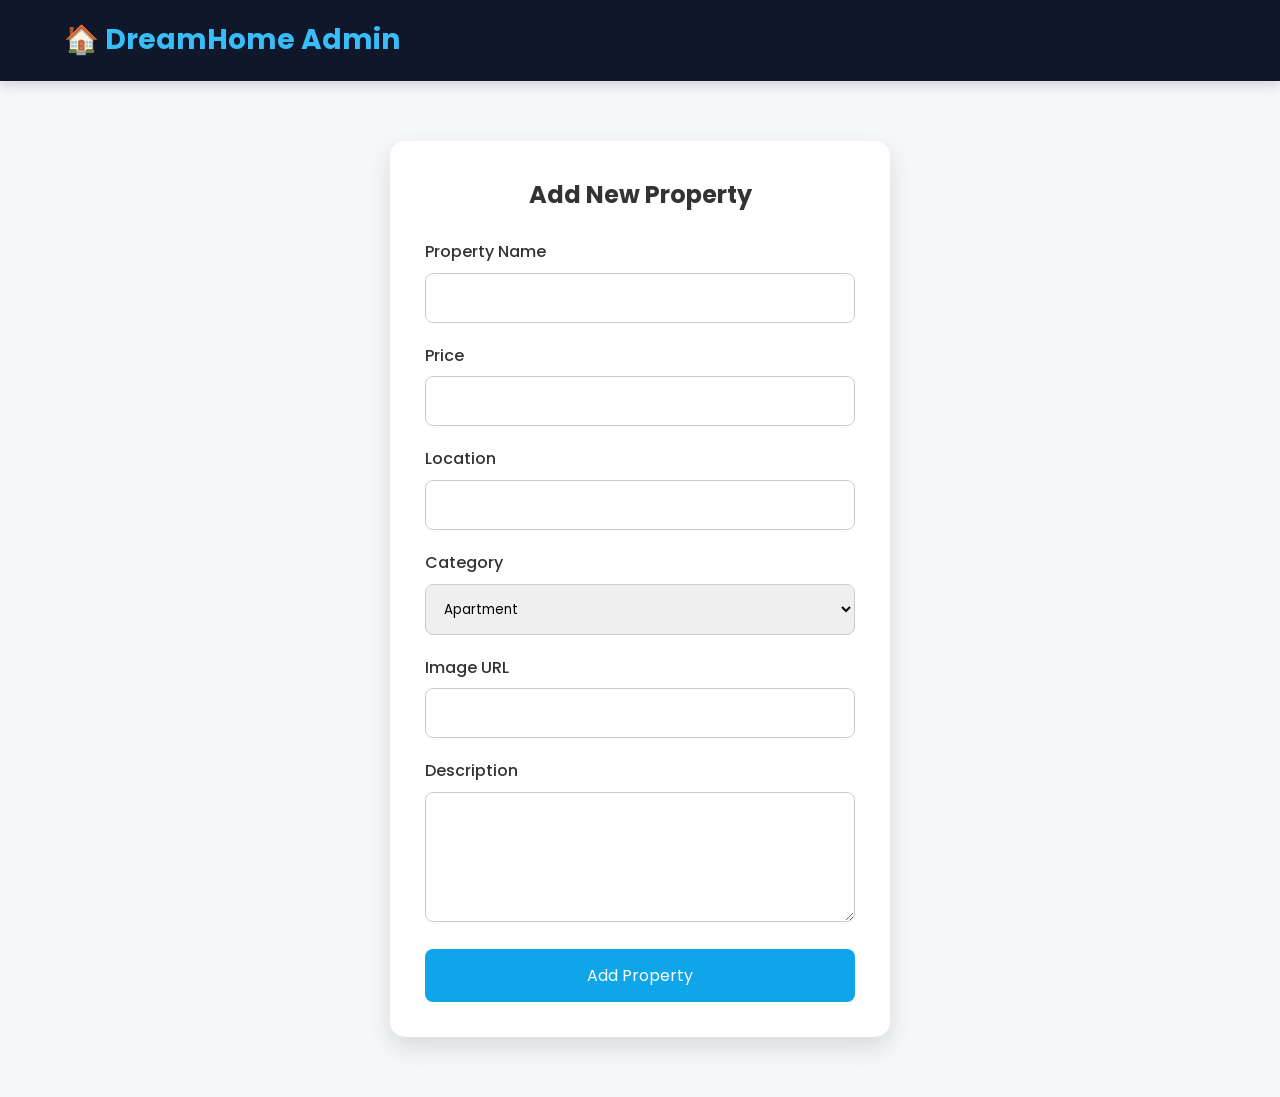
==== add-property.html @ f0c0b8c4 "Add files via upload" ====
<!DOCTYPE html>
<html lang="en">

<head>

<meta charset="UTF-8">
<meta name="viewport" content="width=device-width, initial-scale=1.0">

<title>Add Property</title>

<link rel="stylesheet" href="style.css">

</head>

<body>

<header>

<div class="container">

<div class="logo">

🏠 DreamHome Admin

</div>

</div>

</header>

<div class="form-container">

<h2>Add New Property</h2>

<form>

<div class="form-group">

<label>Property Name</label>

<input type="text" id="propertyName">

</div>

<div class="form-group">

<label>Price</label>

<input type="text" id="propertyPrice">

</div>

<div class="form-group">

<label>Location</label>

<input type="text" id="propertyLocation">

</div>

<div class="form-group">

<label>Category</label>

<select id="propertyCategory">

<option>Apartment</option>

<option>Villa</option>

<option>House</option>

<option>Commercial</option>

<option>Land</option>

</select>

</div>

<div class="form-group">

<label>Image URL</label>

<input type="text" id="propertyImage">

</div>

<div class="form-group">

<label>Description</label>

<textarea id="propertyDescription" rows="5"></textarea>

</div>

<button

type="button"

class="submit-btn"

onclick="saveProperty()">

Add Property

</button>

</form>

</div>

<script src="script.js"></script>

</body>

</html>
---- style.css ----
/* ==========================
   GOOGLE FONT
========================== */

@import url('https://fonts.googleapis.com/css2?family=Poppins:wght@300;400;500;600;700&display=swap');

/* ==========================
   RESET
========================== */

*{
    margin:0;
    padding:0;
    box-sizing:border-box;
    font-family:'Poppins',sans-serif;
}

html{
    scroll-behavior:smooth;
}

body{
    background:#f5f7fa;
    color:#333;
    line-height:1.6;
}

/* ==========================
   COMMON
========================== */

.container{
    width:90%;
    max-width:1200px;
    margin:auto;
}

a{
    text-decoration:none;
}

img{
    width:100%;
    display:block;
}

/* ==========================
   HEADER
========================== */

header{
    background:#0f172a;
    color:#fff;
    position:sticky;
    top:0;
    z-index:1000;
    box-shadow:0 4px 12px rgba(0,0,0,.15);
}

header .container{
    display:flex;
    justify-content:space-between;
    align-items:center;
    padding:18px 0;
}

.logo{
    font-size:28px;
    font-weight:700;
    color:#38bdf8;
}

.logo i{
    margin-right:8px;
}

nav ul{
    list-style:none;
    display:flex;
    gap:30px;
}

nav ul li a{
    color:white;
    font-weight:500;
    transition:.3s;
}

nav ul li a:hover{
    color:#38bdf8;
}

/* ==========================
   HERO SECTION
========================== */

.hero{

    height:90vh;

    background:
    linear-gradient(rgba(0,0,0,.55),
    rgba(0,0,0,.55)),
    url("https://images.unsplash.com/photo-1560518883-ce09059eeffa?w=1600")
    center/cover no-repeat;

    display:flex;
    justify-content:center;
    align-items:center;
    text-align:center;

    color:white;

}

.hero-content{

    max-width:700px;

}

.hero h1{

    font-size:58px;

    margin-bottom:20px;

}

.hero p{

    font-size:20px;

    margin-bottom:35px;

}

.btn{

    display:inline-block;

    padding:15px 35px;

    background:#0ea5e9;

    color:white;

    border-radius:8px;

    transition:.3s;

    font-weight:600;

}

.btn:hover{

    background:#0284c7;

    transform:translateY(-3px);

}

/* ==========================
   SEARCH SECTION
========================== */

.search-section{

    width:90%;

    max-width:1150px;

    margin:-60px auto 60px;

    background:white;

    padding:35px;

    border-radius:15px;

    box-shadow:0 10px 30px rgba(0,0,0,.12);

}

.search-section h2{

    text-align:center;

    margin-bottom:30px;

}

.search-box{

    display:grid;

    grid-template-columns:
    repeat(auto-fit,minmax(220px,1fr));

    gap:20px;

}

.search-box input,

.search-box select{

    padding:15px;

    border:1px solid #ccc;

    border-radius:8px;

    outline:none;

    font-size:16px;

}

.search-box input:focus,

.search-box select:focus{

    border-color:#0ea5e9;

}

.search-box button{

    background:#0ea5e9;

    color:white;

    border:none;

    border-radius:8px;

    cursor:pointer;

    font-size:16px;

    transition:.3s;

}

.search-box button:hover{

    background:#0284c7;

}

/* ==========================
   FEATURED PROPERTIES
========================== */

.properties{

    width:90%;

    max-width:1200px;

    margin:auto;

    padding:30px 0 70px;

}

.properties h2{

    text-align:center;

    margin-bottom:40px;

    font-size:34px;

}

.property-grid{

    display:grid;

    grid-template-columns:
    repeat(auto-fit,minmax(320px,1fr));

    gap:30px;

}

.card{

    background:white;

    border-radius:15px;

    overflow:hidden;

    box-shadow:0 10px 20px rgba(0,0,0,.12);

    transition:.35s;

}

.card:hover{

    transform:translateY(-8px);

}

.card img{

    height:230px;

    object-fit:cover;

}

.card h3{

    margin:18px;

    color:#0f172a;

}

.card p{

    margin:10px 18px;

    color:#555;

}

.price{

    font-size:24px;

    font-weight:bold;

    color:#0ea5e9 !important;

}

.card-btn{

    display:block;

    margin:20px;

    text-align:center;

    background:#0ea5e9;

    color:white;

    padding:12px;

    border-radius:8px;

    transition:.3s;

}

.card-btn:hover{

    background:#0284c7;

}

/* ==========================
   ICONS
========================== */

.fa-location-dot{

    color:#ef4444;

}

.fa-bed,

.fa-bath{

    color:#0ea5e9;

}

.fa-house{

    color:#38bdf8;

}
/* ==========================
   ABOUT SECTION
========================== */

.about{
    width:90%;
    max-width:1200px;
    margin:60px auto;
    text-align:center;
}

.about h2{
    font-size:34px;
    margin-bottom:40px;
    color:#0f172a;
}

.about-grid{
    display:grid;
    grid-template-columns:repeat(auto-fit,minmax(280px,1fr));
    gap:30px;
}

.about-grid div{
    background:white;
    padding:35px;
    border-radius:15px;
    box-shadow:0 8px 20px rgba(0,0,0,.1);
    transition:.3s;
}

.about-grid div:hover{
    transform:translateY(-8px);
}

.about-grid i{
    color:#0ea5e9;
    margin-bottom:20px;
}

.about-grid h3{
    margin-bottom:15px;
}

/* ==========================
   FORM STYLING
========================== */

.form-container{
    width:90%;
    max-width:500px;
    margin:60px auto;
    background:white;
    padding:35px;
    border-radius:15px;
    box-shadow:0 10px 25px rgba(0,0,0,.12);
}

.form-container h2{
    text-align:center;
    margin-bottom:25px;
}

.form-group{
    margin-bottom:20px;
}

.form-group label{
    display:block;
    margin-bottom:8px;
    font-weight:500;
}

.form-group input,
.form-group textarea,
.form-group select{
    width:100%;
    padding:14px;
    border:1px solid #ccc;
    border-radius:8px;
    outline:none;
}

.form-group input:focus,
.form-group textarea:focus,
.form-group select:focus{
    border-color:#0ea5e9;
}

.submit-btn{
    width:100%;
    padding:14px;
    background:#0ea5e9;
    color:white;
    border:none;
    border-radius:8px;
    cursor:pointer;
    font-size:16px;
    transition:.3s;
}

.submit-btn:hover{
    background:#0284c7;
}

/* ==========================
   PROPERTY DETAILS
========================== */

.details{
    width:90%;
    max-width:1200px;
    margin:50px auto;
    display:grid;
    grid-template-columns:1fr 1fr;
    gap:40px;
}

.details img{
    border-radius:15px;
    height:450px;
    object-fit:cover;
}

.details-content h2{
    margin-bottom:20px;
}

.details-content p{
    margin:15px 0;
}

.details-content ul{
    margin:20px 0;
    padding-left:20px;
}

.details-content li{
    margin-bottom:10px;
}

.action-buttons{
    margin-top:30px;
    display:flex;
    gap:15px;
    flex-wrap:wrap;
}

.action-buttons a,
.action-buttons button{
    padding:14px 25px;
    border:none;
    border-radius:8px;
    cursor:pointer;
    color:white;
    background:#0ea5e9;
    transition:.3s;
}

.action-buttons a:hover,
.action-buttons button:hover{
    background:#0284c7;
}

/* ==========================
   PROFILE
========================== */

.profile-card{
    width:90%;
    max-width:600px;
    margin:60px auto;
    background:white;
    text-align:center;
    padding:40px;
    border-radius:15px;
    box-shadow:0 10px 25px rgba(0,0,0,.12);
}

.profile-card img{
    width:140px;
    height:140px;
    border-radius:50%;
    object-fit:cover;
    margin:auto;
    margin-bottom:20px;
}

.profile-card h2{
    margin-bottom:15px;
}

.profile-card p{
    margin:8px 0;
}

/* ==========================
   ADMIN DASHBOARD
========================== */

.dashboard{
    width:90%;
    max-width:1200px;
    margin:50px auto;
}

.dashboard h2{
    text-align:center;
    margin-bottom:35px;
}

.dashboard-cards{
    display:grid;
    grid-template-columns:repeat(auto-fit,minmax(240px,1fr));
    gap:25px;
}

.dashboard-card{
    background:white;
    padding:30px;
    border-radius:15px;
    text-align:center;
    box-shadow:0 8px 20px rgba(0,0,0,.12);
}

.dashboard-card h3{
    font-size:18px;
    margin-bottom:10px;
}

.dashboard-card h1{
    color:#0ea5e9;
}

/* ==========================
   TABLES
========================== */

.table-container{
    width:95%;
    max-width:1200px;
    margin:50px auto;
    overflow-x:auto;
}

table{
    width:100%;
    border-collapse:collapse;
    background:white;
}

table th{
    background:#0ea5e9;
    color:white;
}

table th,
table td{
    padding:15px;
    border:1px solid #ddd;
    text-align:center;
}

table tr:nth-child(even){
    background:#f9f9f9;
}

.edit-btn{
    background:#16a34a;
    color:white;
    border:none;
    padding:8px 16px;
    border-radius:6px;
    cursor:pointer;
}

.delete-btn{
    background:#dc2626;
    color:white;
    border:none;
    padding:8px 16px;
    border-radius:6px;
    cursor:pointer;
}

/* ==========================
   FAVORITES
========================== */

.favorite{
    color:#e11d48;
    font-size:24px;
    cursor:pointer;
}

/* ==========================
   FOOTER
========================== */

footer{
    background:#0f172a;
    color:white;
    margin-top:60px;
}

.footer-content{
    width:90%;
    max-width:1200px;
    margin:auto;
    padding:40px 0;
    text-align:center;
}

.footer-content h2{
    color:#38bdf8;
    margin-bottom:15px;
}

.social{
    margin:20px 0;
}

.social i{
    font-size:24px;
    margin:0 12px;
    transition:.3s;
    cursor:pointer;
}

.social i:hover{
    color:#38bdf8;
}

/* ==========================
   RESPONSIVE
========================== */

@media(max-width:900px){

header .container{
    flex-direction:column;
}

nav ul{
    flex-wrap:wrap;
    justify-content:center;
    margin-top:15px;
}

.hero h1{
    font-size:42px;
}

.details{
    grid-template-columns:1fr;
}

.details img{
    height:300px;
}

.action-buttons{
    flex-direction:column;
}

}

@media(max-width:600px){

.hero{
    height:70vh;
}

.hero h1{
    font-size:32px;
}

.hero p{
    font-size:16px;
}

.search-section{
    margin-top:-40px;
    padding:20px;
}

.property-grid{
    grid-template-columns:1fr;
}

.about-grid{
    grid-template-columns:1fr;
}

.dashboard-cards{
    grid-template-columns:1fr;
}

table{
    font-size:14px;
}

.logo{
    font-size:22px;
}

nav ul{
    gap:15px;
}

}

/* ==========================
   UTILITIES
========================== */

.text-center{
    text-align:center;
}

.mt-20{
    margin-top:20px;
}

.mt-40{
    margin-top:40px;
}

.mb-20{
    margin-bottom:20px;
}

.mb-40{
    margin-bottom:40px;
}

.hidden{
    display:none;
}
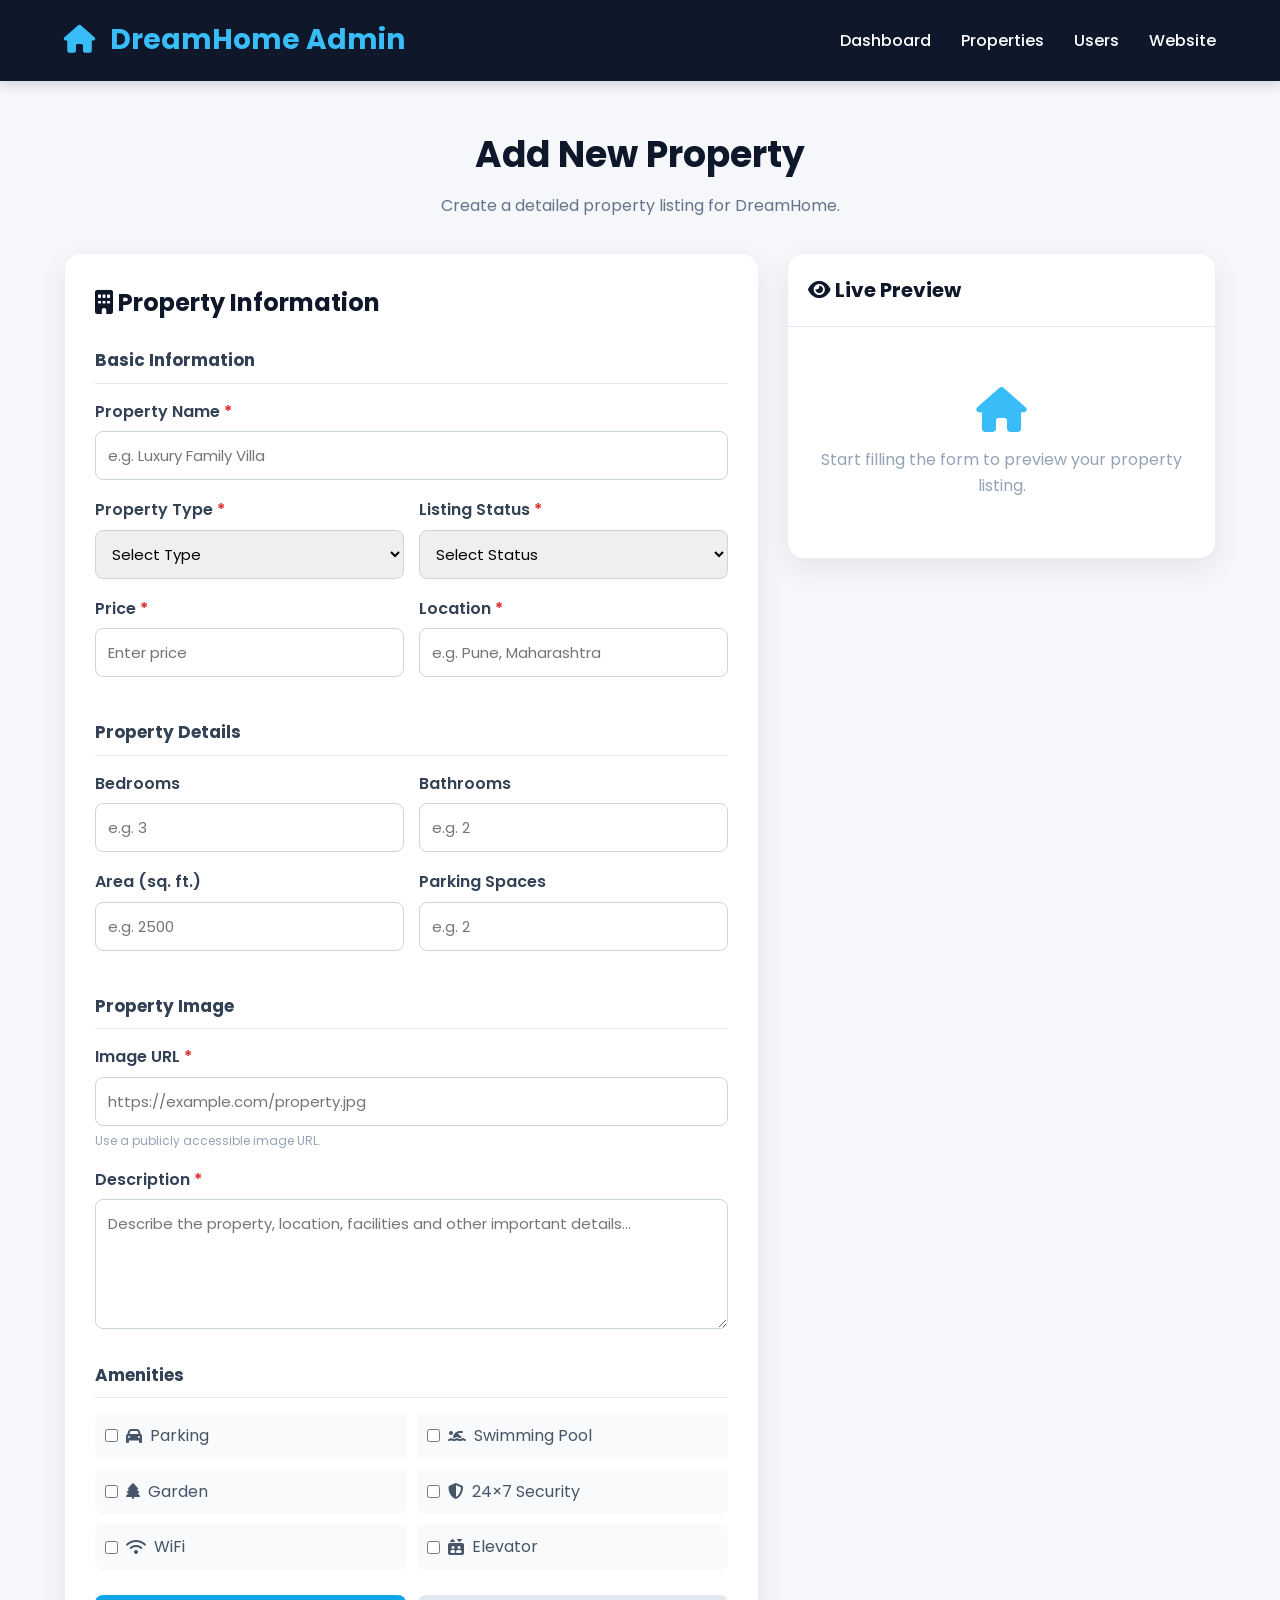
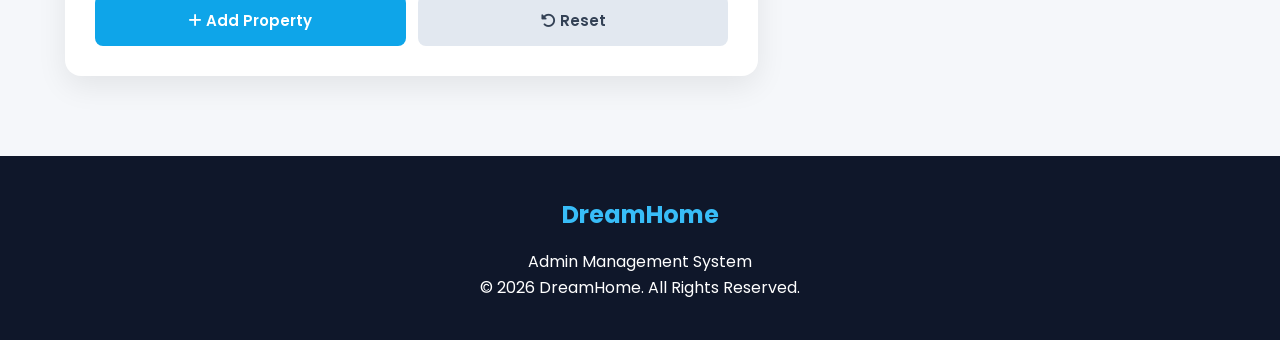
==== commit 016caee9: "Improve property management form" ====
--- a/add-property.html
+++ b/add-property.html
@@ -3,114 +3,2117 @@
 
 <head>
 
-<meta charset="UTF-8">
-<meta name="viewport" content="width=device-width, initial-scale=1.0">
-
-<title>Add Property</title>
-
-<link rel="stylesheet" href="style.css">
+    <meta charset="UTF-8">
+
+    <meta name="viewport"
+        content="width=device-width, initial-scale=1.0">
+
+    <title>Add Property | DreamHome</title>
+
+    <link rel="stylesheet" href="style.css">
+
+    <link rel="stylesheet"
+        href="https://cdnjs.cloudflare.com/ajax/libs/font-awesome/6.5.2/css/all.min.css">
+
+    <style>
+
+        /* =========================
+           ADD PROPERTY PAGE
+        ========================= */
+
+        .add-property-page {
+
+            width: 92%;
+            max-width: 1150px;
+
+            margin: 45px auto 80px;
+
+        }
+
+
+        .page-header {
+
+            text-align: center;
+
+            margin-bottom: 35px;
+
+        }
+
+
+        .page-header h1 {
+
+            color: #0f172a;
+
+            font-size: 36px;
+
+            margin-bottom: 10px;
+
+        }
+
+
+        .page-header p {
+
+            color: #64748b;
+
+        }
+
+
+        .form-layout {
+
+            display: grid;
+
+            grid-template-columns: 1.3fr 0.8fr;
+
+            gap: 30px;
+
+            align-items: start;
+
+        }
+
+
+        /* FORM CARD */
+
+        .form-card {
+
+            background: white;
+
+            padding: 30px;
+
+            border-radius: 16px;
+
+            box-shadow:
+                0 10px 30px rgba(0,0,0,0.08);
+
+        }
+
+
+        .form-card h2 {
+
+            color: #0f172a;
+
+            margin-bottom: 25px;
+
+        }
+
+
+        .form-section-title {
+
+            font-size: 17px;
+
+            color: #334155;
+
+            margin: 25px 0 15px;
+
+            padding-bottom: 8px;
+
+            border-bottom: 1px solid #e2e8f0;
+
+        }
+
+
+        .form-section-title:first-of-type {
+
+            margin-top: 0;
+
+        }
+
+
+        .form-row {
+
+            display: grid;
+
+            grid-template-columns: 1fr 1fr;
+
+            gap: 15px;
+
+        }
+
+
+        .form-group {
+
+            margin-bottom: 17px;
+
+        }
+
+
+        .form-group label {
+
+            display: block;
+
+            margin-bottom: 7px;
+
+            color: #334155;
+
+            font-weight: 600;
+
+        }
+
+
+        .required {
+
+            color: #dc2626;
+
+        }
+
+
+        .form-group input,
+        .form-group select,
+        .form-group textarea {
+
+            width: 100%;
+
+            padding: 12px;
+
+            box-sizing: border-box;
+
+            border: 1px solid #cbd5e1;
+
+            border-radius: 8px;
+
+            outline: none;
+
+            font-family: inherit;
+
+            font-size: 15px;
+
+        }
+
+
+        .form-group input:focus,
+        .form-group select:focus,
+        .form-group textarea:focus {
+
+            border-color: #0ea5e9;
+
+        }
+
+
+        .form-group textarea {
+
+            min-height: 130px;
+
+            resize: vertical;
+
+        }
+
+
+        .input-help {
+
+            margin-top: 5px;
+
+            color: #94a3b8;
+
+            font-size: 12px;
+
+        }
+
+
+        /* AMENITIES */
+
+        .amenities-grid {
+
+            display: grid;
+
+            grid-template-columns:
+                repeat(2, 1fr);
+
+            gap: 10px;
+
+        }
+
+
+        .amenity-option {
+
+            display: flex;
+
+            align-items: center;
+
+            gap: 8px;
+
+            padding: 10px;
+
+            border-radius: 8px;
+
+            background: #f8fafc;
+
+            color: #475569;
+
+            cursor: pointer;
+
+        }
+
+
+        .amenity-option:hover {
+
+            background: #e0f2fe;
+
+        }
+
+
+        .amenity-option input {
+
+            accent-color: #0ea5e9;
+
+        }
+
+
+        /* BUTTONS */
+
+        .button-row {
+
+            display: flex;
+
+            gap: 12px;
+
+            margin-top: 25px;
+
+        }
+
+
+        .submit-btn,
+        .reset-btn {
+
+            flex: 1;
+
+            padding: 14px;
+
+            border: none;
+
+            border-radius: 8px;
+
+            cursor: pointer;
+
+            font-size: 15px;
+
+            font-weight: 600;
+
+        }
+
+
+        .submit-btn {
+
+            background: #0ea5e9;
+
+            color: white;
+
+        }
+
+
+        .submit-btn:hover {
+
+            background: #0284c7;
+
+        }
+
+
+        .reset-btn {
+
+            background: #e2e8f0;
+
+            color: #334155;
+
+        }
+
+
+        .reset-btn:hover {
+
+            background: #cbd5e1;
+
+        }
+
+
+        /* MESSAGES */
+
+        .message {
+
+            display: none;
+
+            padding: 12px;
+
+            border-radius: 8px;
+
+            margin-bottom: 18px;
+
+            font-size: 14px;
+
+        }
+
+
+        .error-message {
+
+            background: #fee2e2;
+
+            color: #b91c1c;
+
+        }
+
+
+        .success-message {
+
+            background: #dcfce7;
+
+            color: #15803d;
+
+        }
+
+
+        /* PREVIEW */
+
+        .preview-card {
+
+            background: white;
+
+            border-radius: 16px;
+
+            overflow: hidden;
+
+            box-shadow:
+                0 10px 30px rgba(0,0,0,0.08);
+
+            position: sticky;
+
+            top: 25px;
+
+        }
+
+
+        .preview-header {
+
+            padding: 20px;
+
+            border-bottom: 1px solid #e2e8f0;
+
+        }
+
+
+        .preview-header h2 {
+
+            color: #0f172a;
+
+            font-size: 20px;
+
+        }
+
+
+        .preview-image {
+
+            width: 100%;
+
+            height: 230px;
+
+            object-fit: cover;
+
+            background: #e2e8f0;
+
+        }
+
+
+        .preview-content {
+
+            padding: 22px;
+
+        }
+
+
+        .preview-content h3 {
+
+            color: #0f172a;
+
+            font-size: 22px;
+
+            margin-bottom: 8px;
+
+        }
+
+
+        .preview-location {
+
+            color: #64748b;
+
+            margin-bottom: 10px;
+
+        }
+
+
+        .preview-location i {
+
+            color: #ef4444;
+
+            margin-right: 5px;
+
+        }
+
+
+        .preview-price {
+
+            color: #0ea5e9;
+
+            font-size: 24px;
+
+            font-weight: 700;
+
+            margin-bottom: 15px;
+
+        }
+
+
+        .preview-badge {
+
+            display: inline-block;
+
+            padding: 6px 12px;
+
+            background: #e0f2fe;
+
+            color: #0369a1;
+
+            border-radius: 20px;
+
+            font-size: 13px;
+
+            font-weight: 600;
+
+            margin-bottom: 15px;
+
+        }
+
+
+        .preview-features {
+
+            display: grid;
+
+            grid-template-columns:
+                repeat(3, 1fr);
+
+            gap: 8px;
+
+            margin: 15px 0;
+
+        }
+
+
+        .preview-feature {
+
+            text-align: center;
+
+            padding: 10px 5px;
+
+            background: #f8fafc;
+
+            border-radius: 8px;
+
+        }
+
+
+        .preview-feature i {
+
+            color: #0ea5e9;
+
+            display: block;
+
+            margin-bottom: 4px;
+
+        }
+
+
+        .preview-feature span {
+
+            font-size: 12px;
+
+            color: #64748b;
+
+        }
+
+
+        .preview-description {
+
+            color: #64748b;
+
+            font-size: 14px;
+
+            line-height: 1.6;
+
+        }
+
+
+        .no-preview {
+
+            text-align: center;
+
+            padding: 60px 20px;
+
+            color: #94a3b8;
+
+        }
+
+
+        .no-preview i {
+
+            font-size: 45px;
+
+            margin-bottom: 15px;
+
+        }
+
+
+        /* RESPONSIVE */
+
+        @media(max-width: 900px) {
+
+            .form-layout {
+
+                grid-template-columns: 1fr;
+
+            }
+
+
+            .preview-card {
+
+                position: static;
+
+            }
+
+        }
+
+
+        @media(max-width: 600px) {
+
+            .form-row {
+
+                grid-template-columns: 1fr;
+
+            }
+
+
+            .amenities-grid {
+
+                grid-template-columns: 1fr;
+
+            }
+
+
+            .button-row {
+
+                flex-direction: column;
+
+            }
+
+
+            .page-header h1 {
+
+                font-size: 30px;
+
+            }
+
+        }
+
+    </style>
 
 </head>
 
+
 <body>
 
-<header>
-
-<div class="container">
-
-<div class="logo">
-
-🏠 DreamHome Admin
-
-</div>
-
-</div>
-
-</header>
-
-<div class="form-container">
-
-<h2>Add New Property</h2>
-
-<form>
-
-<div class="form-group">
-
-<label>Property Name</label>
-
-<input type="text" id="propertyName">
-
-</div>
-
-<div class="form-group">
-
-<label>Price</label>
-
-<input type="text" id="propertyPrice">
-
-</div>
-
-<div class="form-group">
-
-<label>Location</label>
-
-<input type="text" id="propertyLocation">
-
-</div>
-
-<div class="form-group">
-
-<label>Category</label>
-
-<select id="propertyCategory">
-
-<option>Apartment</option>
-
-<option>Villa</option>
-
-<option>House</option>
-
-<option>Commercial</option>
-
-<option>Land</option>
-
-</select>
-
-</div>
-
-<div class="form-group">
-
-<label>Image URL</label>
-
-<input type="text" id="propertyImage">
-
-</div>
-
-<div class="form-group">
-
-<label>Description</label>
-
-<textarea id="propertyDescription" rows="5"></textarea>
-
-</div>
-
-<button
-
-type="button"
-
-class="submit-btn"
-
-onclick="saveProperty()">
-
-Add Property
-
-</button>
-
-</form>
-
-</div>
-
-<script src="script.js"></script>
+
+    <!-- HEADER -->
+
+    <header>
+
+        <div class="container">
+
+            <div class="logo">
+
+                <i class="fa-solid fa-house"></i>
+
+                DreamHome Admin
+
+            </div>
+
+
+            <nav>
+
+                <ul>
+
+                    <li>
+                        <a href="admin-dashboard.html">
+                            Dashboard
+                        </a>
+                    </li>
+
+                    <li>
+                        <a href="manage-properties.html">
+                            Properties
+                        </a>
+                    </li>
+
+                    <li>
+                        <a href="manage-users.html">
+                            Users
+                        </a>
+                    </li>
+
+                    <li>
+                        <a href="index.html">
+                            Website
+                        </a>
+                    </li>
+
+                </ul>
+
+            </nav>
+
+        </div>
+
+    </header>
+
+
+    <!-- PAGE -->
+
+    <main class="add-property-page">
+
+
+        <div class="page-header">
+
+            <h1>
+                Add New Property
+            </h1>
+
+            <p>
+                Create a detailed property listing for DreamHome.
+            </p>
+
+        </div>
+
+
+        <div class="form-layout">
+
+
+            <!-- FORM -->
+
+            <section class="form-card">
+
+
+                <h2>
+
+                    <i class="fa-solid fa-building"></i>
+
+                    Property Information
+
+                </h2>
+
+
+                <div
+                    id="errorMessage"
+                    class="message error-message">
+                </div>
+
+
+                <div
+                    id="successMessage"
+                    class="message success-message">
+                </div>
+
+
+                <form id="propertyForm">
+
+
+                    <!-- BASIC INFORMATION -->
+
+                    <h3 class="form-section-title">
+
+                        Basic Information
+
+                    </h3>
+
+
+                    <div class="form-group">
+
+                        <label for="propertyName">
+
+                            Property Name
+                            <span class="required">*</span>
+
+                        </label>
+
+                        <input
+                            type="text"
+                            id="propertyName"
+                            placeholder="e.g. Luxury Family Villa"
+                            required>
+
+                    </div>
+
+
+                    <div class="form-row">
+
+
+                        <div class="form-group">
+
+                            <label for="propertyType">
+
+                                Property Type
+                                <span class="required">*</span>
+
+                            </label>
+
+
+                            <select
+                                id="propertyType"
+                                required>
+
+                                <option value="">
+                                    Select Type
+                                </option>
+
+                                <option value="Villa">
+                                    Villa
+                                </option>
+
+                                <option value="Apartment">
+                                    Apartment
+                                </option>
+
+                                <option value="House">
+                                    House
+                                </option>
+
+                                <option value="Commercial">
+                                    Commercial
+                                </option>
+
+                                <option value="Land">
+                                    Land / Plot
+                                </option>
+
+                            </select>
+
+                        </div>
+
+
+                        <div class="form-group">
+
+                            <label for="propertyStatus">
+
+                                Listing Status
+                                <span class="required">*</span>
+
+                            </label>
+
+
+                            <select
+                                id="propertyStatus"
+                                required>
+
+                                <option value="">
+                                    Select Status
+                                </option>
+
+                                <option value="For Sale">
+                                    For Sale
+                                </option>
+
+                                <option value="For Rent">
+                                    For Rent
+                                </option>
+
+                            </select>
+
+                        </div>
+
+
+                    </div>
+
+
+                    <div class="form-row">
+
+
+                        <div class="form-group">
+
+                            <label for="price">
+
+                                Price
+                                <span class="required">*</span>
+
+                            </label>
+
+
+                            <input
+                                type="number"
+                                id="price"
+                                min="1"
+                                placeholder="Enter price"
+                                required>
+
+                        </div>
+
+
+                        <div class="form-group">
+
+                            <label for="location">
+
+                                Location
+                                <span class="required">*</span>
+
+                            </label>
+
+
+                            <input
+                                type="text"
+                                id="location"
+                                placeholder="e.g. Pune, Maharashtra"
+                                required>
+
+                        </div>
+
+
+                    </div>
+
+
+                    <!-- PROPERTY DETAILS -->
+
+                    <h3 class="form-section-title">
+
+                        Property Details
+
+                    </h3>
+
+
+                    <div class="form-row">
+
+
+                        <div class="form-group">
+
+                            <label for="bedrooms">
+
+                                Bedrooms
+
+                            </label>
+
+
+                            <input
+                                type="number"
+                                id="bedrooms"
+                                min="0"
+                                placeholder="e.g. 3">
+
+                        </div>
+
+
+                        <div class="form-group">
+
+                            <label for="bathrooms">
+
+                                Bathrooms
+
+                            </label>
+
+
+                            <input
+                                type="number"
+                                id="bathrooms"
+                                min="0"
+                                placeholder="e.g. 2">
+
+                        </div>
+
+
+                    </div>
+
+
+                    <div class="form-row">
+
+
+                        <div class="form-group">
+
+                            <label for="area">
+
+                                Area (sq. ft.)
+
+                            </label>
+
+
+                            <input
+                                type="number"
+                                id="area"
+                                min="1"
+                                placeholder="e.g. 2500">
+
+                        </div>
+
+
+                        <div class="form-group">
+
+                            <label for="parking">
+
+                                Parking Spaces
+
+                            </label>
+
+
+                            <input
+                                type="number"
+                                id="parking"
+                                min="0"
+                                placeholder="e.g. 2">
+
+                        </div>
+
+
+                    </div>
+
+
+                    <!-- IMAGE -->
+
+                    <h3 class="form-section-title">
+
+                        Property Image
+
+                    </h3>
+
+
+                    <div class="form-group">
+
+                        <label for="image">
+
+                            Image URL
+                            <span class="required">*</span>
+
+                        </label>
+
+
+                        <input
+                            type="url"
+                            id="image"
+                            placeholder="https://example.com/property.jpg"
+                            required>
+
+
+                        <div class="input-help">
+
+                            Use a publicly accessible image URL.
+
+                        </div>
+
+                    </div>
+
+
+                    <!-- DESCRIPTION -->
+
+                    <div class="form-group">
+
+                        <label for="description">
+
+                            Description
+                            <span class="required">*</span>
+
+                        </label>
+
+
+                        <textarea
+                            id="description"
+                            placeholder="Describe the property, location, facilities and other important details..."
+                            required></textarea>
+
+                    </div>
+
+
+                    <!-- AMENITIES -->
+
+                    <h3 class="form-section-title">
+
+                        Amenities
+
+                    </h3>
+
+
+                    <div class="amenities-grid">
+
+
+                        <label class="amenity-option">
+
+                            <input
+                                type="checkbox"
+                                value="Parking"
+                                class="amenity">
+
+                            <i class="fa-solid fa-car"></i>
+
+                            Parking
+
+                        </label>
+
+
+                        <label class="amenity-option">
+
+                            <input
+                                type="checkbox"
+                                value="Swimming Pool"
+                                class="amenity">
+
+                            <i class="fa-solid fa-person-swimming"></i>
+
+                            Swimming Pool
+
+                        </label>
+
+
+                        <label class="amenity-option">
+
+                            <input
+                                type="checkbox"
+                                value="Garden"
+                                class="amenity">
+
+                            <i class="fa-solid fa-tree"></i>
+
+                            Garden
+
+                        </label>
+
+
+                        <label class="amenity-option">
+
+                            <input
+                                type="checkbox"
+                                value="Security"
+                                class="amenity">
+
+                            <i class="fa-solid fa-shield-halved"></i>
+
+                            24×7 Security
+
+                        </label>
+
+
+                        <label class="amenity-option">
+
+                            <input
+                                type="checkbox"
+                                value="WiFi"
+                                class="amenity">
+
+                            <i class="fa-solid fa-wifi"></i>
+
+                            WiFi
+
+                        </label>
+
+
+                        <label class="amenity-option">
+
+                            <input
+                                type="checkbox"
+                                value="Elevator"
+                                class="amenity">
+
+                            <i class="fa-solid fa-elevator"></i>
+
+                            Elevator
+
+                        </label>
+
+
+                    </div>
+
+
+                    <!-- BUTTONS -->
+
+                    <div class="button-row">
+
+
+                        <button
+                            type="submit"
+                            class="submit-btn">
+
+                            <i class="fa-solid fa-plus"></i>
+
+                            Add Property
+
+                        </button>
+
+
+                        <button
+                            type="reset"
+                            class="reset-btn"
+                            onclick="resetPreview()">
+
+                            <i class="fa-solid fa-rotate-left"></i>
+
+                            Reset
+
+                        </button>
+
+
+                    </div>
+
+
+                </form>
+
+
+            </section>
+
+
+            <!-- PREVIEW -->
+
+            <aside class="preview-card">
+
+
+                <div class="preview-header">
+
+                    <h2>
+
+                        <i class="fa-solid fa-eye"></i>
+
+                        Live Preview
+
+                    </h2>
+
+                </div>
+
+
+                <div id="previewContent">
+
+
+                    <div class="no-preview">
+
+                        <i class="fa-solid fa-house"></i>
+
+                        <p>
+                            Start filling the form to preview
+                            your property listing.
+                        </p>
+
+                    </div>
+
+
+                </div>
+
+
+            </aside>
+
+
+        </div>
+
+    </main>
+
+
+    <!-- FOOTER -->
+
+    <footer>
+
+        <div class="footer-content">
+
+            <h2>
+                DreamHome
+            </h2>
+
+            <p>
+                Admin Management System
+            </p>
+
+            <p>
+                © 2026 DreamHome. All Rights Reserved.
+            </p>
+
+        </div>
+
+    </footer>
+
+
+    <script>
+
+        /* =========================
+           FORM ELEMENTS
+        ========================= */
+
+        const form =
+            document.getElementById(
+                "propertyForm"
+            );
+
+
+        const fields = [
+
+            "propertyName",
+            "propertyType",
+            "propertyStatus",
+            "price",
+            "location",
+            "bedrooms",
+            "bathrooms",
+            "area",
+            "parking",
+            "image",
+            "description"
+
+        ];
+
+
+        /* =========================
+           LIVE PREVIEW
+        ========================= */
+
+        fields.forEach(
+            function (id) {
+
+                document.getElementById(id)
+                    .addEventListener(
+                        "input",
+                        updatePreview
+                    );
+
+                document.getElementById(id)
+                    .addEventListener(
+                        "change",
+                        updatePreview
+                    );
+
+            }
+        );
+
+
+        document.querySelectorAll(
+            ".amenity"
+        ).forEach(
+            function (checkbox) {
+
+                checkbox.addEventListener(
+                    "change",
+                    updatePreview
+                );
+
+            }
+        );
+
+
+        function updatePreview() {
+
+
+            let name =
+                document.getElementById(
+                    "propertyName"
+                ).value.trim();
+
+
+            let type =
+                document.getElementById(
+                    "propertyType"
+                ).value;
+
+
+            let status =
+                document.getElementById(
+                    "propertyStatus"
+                ).value;
+
+
+            let price =
+                document.getElementById(
+                    "price"
+                ).value;
+
+
+            let location =
+                document.getElementById(
+                    "location"
+                ).value.trim();
+
+
+            let bedrooms =
+                document.getElementById(
+                    "bedrooms"
+                ).value;
+
+
+            let bathrooms =
+                document.getElementById(
+                    "bathrooms"
+                ).value;
+
+
+            let area =
+                document.getElementById(
+                    "area"
+                ).value;
+
+
+            let image =
+                document.getElementById(
+                    "image"
+                ).value.trim();
+
+
+            let description =
+                document.getElementById(
+                    "description"
+                ).value.trim();
+
+
+            let preview =
+                document.getElementById(
+                    "previewContent"
+                );
+
+
+            /* DEFAULT IMAGE */
+
+            let previewImage =
+                image ||
+                "https://images.unsplash.com/photo-1564013799919-ab600027ffc6?w=800";
+
+
+            /* PRICE */
+
+            let formattedPrice =
+                price
+                    ? "₹" +
+                      Number(price)
+                        .toLocaleString("en-IN")
+                    : "₹0";
+
+
+            /* AMENITIES */
+
+            let amenities = [];
+
+
+            document.querySelectorAll(
+                ".amenity:checked"
+            ).forEach(
+                function (item) {
+
+                    amenities.push(
+                        item.value
+                    );
+
+                }
+            );
+
+
+            let amenitiesHTML =
+                amenities.length > 0
+                ? amenities
+                    .map(
+                        function (item) {
+
+                            return `
+                                <span style="
+                                    display:inline-block;
+                                    padding:5px 9px;
+                                    margin:3px;
+                                    background:#e0f2fe;
+                                    color:#0369a1;
+                                    border-radius:15px;
+                                    font-size:11px;
+                                ">
+                                    ${escapeHTML(item)}
+                                </span>
+                            `;
+
+                        }
+                    )
+                    .join("")
+                : `
+                    <span style="color:#94a3b8;font-size:12px;">
+                        No amenities selected
+                    </span>
+                `;
+
+
+            preview.innerHTML = `
+
+                <img
+                    class="preview-image"
+                    src="${escapeAttribute(previewImage)}"
+                    alt="Property Preview"
+                    onerror="
+                        this.src='https://images.unsplash.com/photo-1564013799919-ab600027ffc6?w=800'
+                    "
+                >
+
+
+                <div class="preview-content">
+
+
+                    ${
+                        type
+                        ? `<span class="preview-badge">
+                                ${escapeHTML(type)}
+                           </span>`
+                        : ""
+                    }
+
+
+                    <h3>
+
+                        ${
+                            escapeHTML(
+                                name ||
+                                "Property Name"
+                            )
+                        }
+
+                    </h3>
+
+
+                    <p class="preview-location">
+
+                        <i class="fa-solid fa-location-dot"></i>
+
+                        ${
+                            escapeHTML(
+                                location ||
+                                "Property Location"
+                            )
+                        }
+
+                    </p>
+
+
+                    <div class="preview-price">
+
+                        ${formattedPrice}
+
+                        ${
+                            status
+                            ? `<span style="
+                                    font-size:12px;
+                                    color:#64748b;
+                                    font-weight:400;
+                                ">
+                                    • ${escapeHTML(status)}
+                               </span>`
+                            : ""
+                        }
+
+                    </div>
+
+
+                    <div class="preview-features">
+
+
+                        <div class="preview-feature">
+
+                            <i class="fa-solid fa-bed"></i>
+
+                            <strong>
+                                ${bedrooms || "0"}
+                            </strong>
+
+                            <span>
+                                Beds
+                            </span>
+
+                        </div>
+
+
+                        <div class="preview-feature">
+
+                            <i class="fa-solid fa-bath"></i>
+
+                            <strong>
+                                ${bathrooms || "0"}
+                            </strong>
+
+                            <span>
+                                Baths
+                            </span>
+
+                        </div>
+
+
+                        <div class="preview-feature">
+
+                            <i class="fa-solid fa-ruler-combined"></i>
+
+                            <strong>
+                                ${area || "0"}
+                            </strong>
+
+                            <span>
+                                Sq.Ft.
+                            </span>
+
+                        </div>
+
+
+                    </div>
+
+
+                    <p class="preview-description">
+
+                        ${
+                            escapeHTML(
+                                description ||
+                                "Property description will appear here."
+                            )
+                        }
+
+                    </p>
+
+
+                    <div style="margin-top:15px;">
+
+                        ${amenitiesHTML}
+
+                    </div>
+
+
+                </div>
+
+            `;
+
+        }
+
+
+        /* =========================
+           FORM SUBMISSION
+        ========================= */
+
+        form.addEventListener(
+            "submit",
+            function (event) {
+
+                event.preventDefault();
+
+
+                let error =
+                    document.getElementById(
+                        "errorMessage"
+                    );
+
+
+                let success =
+                    document.getElementById(
+                        "successMessage"
+                    );
+
+
+                error.style.display =
+                    "none";
+
+                success.style.display =
+                    "none";
+
+
+                /* GET VALUES */
+
+                let name =
+                    document.getElementById(
+                        "propertyName"
+                    ).value.trim();
+
+
+                let type =
+                    document.getElementById(
+                        "propertyType"
+                    ).value;
+
+
+                let status =
+                    document.getElementById(
+                        "propertyStatus"
+                    ).value;
+
+
+                let price =
+                    Number(
+                        document.getElementById(
+                            "price"
+                        ).value
+                    );
+
+
+                let location =
+                    document.getElementById(
+                        "location"
+                    ).value.trim();
+
+
+                let bedrooms =
+                    Number(
+                        document.getElementById(
+                            "bedrooms"
+                        ).value || 0
+                    );
+
+
+                let bathrooms =
+                    Number(
+                        document.getElementById(
+                            "bathrooms"
+                        ).value || 0
+                    );
+
+
+                let area =
+                    Number(
+                        document.getElementById(
+                            "area"
+                        ).value || 0
+                    );
+
+
+                let parking =
+                    Number(
+                        document.getElementById(
+                            "parking"
+                        ).value || 0
+                    );
+
+
+                let image =
+                    document.getElementById(
+                        "image"
+                    ).value.trim();
+
+
+                let description =
+                    document.getElementById(
+                        "description"
+                    ).value.trim();
+
+
+                /* =========================
+                   VALIDATION
+                ========================= */
+
+                if (name.length < 3) {
+
+                    showError(
+                        "Property name must contain at least 3 characters."
+                    );
+
+                    return;
+
+                }
+
+
+                if (!type) {
+
+                    showError(
+                        "Please select a property type."
+                    );
+
+                    return;
+
+                }
+
+
+                if (!status) {
+
+                    showError(
+                        "Please select a listing status."
+                    );
+
+                    return;
+
+                }
+
+
+                if (
+                    !Number.isFinite(price) ||
+                    price <= 0
+                ) {
+
+                    showError(
+                        "Please enter a valid property price."
+                    );
+
+                    return;
+
+                }
+
+
+                if (location.length < 2) {
+
+                    showError(
+                        "Please enter a valid property location."
+                    );
+
+                    return;
+
+                }
+
+
+                if (bedrooms < 0) {
+
+                    showError(
+                        "Bedrooms cannot be negative."
+                    );
+
+                    return;
+
+                }
+
+
+                if (bathrooms < 0) {
+
+                    showError(
+                        "Bathrooms cannot be negative."
+                    );
+
+                    return;
+
+                }
+
+
+                if (area <= 0) {
+
+                    showError(
+                        "Please enter a valid property area."
+                    );
+
+                    return;
+
+                }
+
+
+                if (parking < 0) {
+
+                    showError(
+                        "Parking spaces cannot be negative."
+                    );
+
+                    return;
+
+                }
+
+
+                let urlPattern =
+                    /^https?:\/\/.+/i;
+
+
+                if (
+                    !urlPattern.test(image)
+                ) {
+
+                    showError(
+                        "Please enter a valid image URL beginning with http:// or https://."
+                    );
+
+                    return;
+
+                }
+
+
+                if (
+                    description.length < 20
+                ) {
+
+                    showError(
+                        "Property description must contain at least 20 characters."
+                    );
+
+                    return;
+
+                }
+
+
+                /* =========================
+                   GET AMENITIES
+                ========================= */
+
+                let amenities = [];
+
+
+                document.querySelectorAll(
+                    ".amenity:checked"
+                ).forEach(
+                    function (item) {
+
+                        amenities.push(
+                            item.value
+                        );
+
+                    }
+                );
+
+
+                /* =========================
+                   GET EXISTING PROPERTIES
+                ========================= */
+
+                let properties =
+                    JSON.parse(
+                        localStorage.getItem(
+                            "properties"
+                        )
+                    ) || [];
+
+
+                /* =========================
+                   CHECK DUPLICATE
+                ========================= */
+
+                let duplicate =
+                    properties.some(
+                        function (property) {
+
+                            return (
+                                property.name
+                                    .toLowerCase() ===
+                                name.toLowerCase() &&
+
+                                property.location
+                                    .toLowerCase() ===
+                                location.toLowerCase()
+                            );
+
+                        }
+                    );
+
+
+                if (duplicate) {
+
+                    showError(
+                        "A property with the same name and location already exists."
+                    );
+
+                    return;
+
+                }
+
+
+                /* =========================
+                   CREATE PROPERTY
+                ========================= */
+
+                let property = {
+
+                    id:
+                        Date.now(),
+
+                    name:
+                        name,
+
+                    type:
+                        type,
+
+                    status:
+                        status,
+
+                    price:
+                        "₹" +
+                        price.toLocaleString(
+                            "en-IN"
+                        ),
+
+                    priceValue:
+                        price,
+
+                    location:
+                        location,
+
+                    bedrooms:
+                        bedrooms,
+
+                    bathrooms:
+                        bathrooms,
+
+                    area:
+                        area,
+
+                    parking:
+                        parking,
+
+                    image:
+                        image,
+
+                    description:
+                        description,
+
+                    amenities:
+                        amenities,
+
+                    createdAt:
+                        new Date()
+                            .toISOString()
+
+                };
+
+
+                /* =========================
+                   SAVE PROPERTY
+                ========================= */
+
+                properties.push(
+                    property
+                );
+
+
+                localStorage.setItem(
+                    "properties",
+                    JSON.stringify(
+                        properties
+                    )
+                );
+
+
+                /* =========================
+                   SUCCESS
+                ========================= */
+
+                success.textContent =
+                    "Property added successfully!";
+
+
+                success.style.display =
+                    "block";
+
+
+                /* RESET FORM */
+
+                form.reset();
+
+
+                resetPreview();
+
+
+                window.scrollTo({
+
+                    top: 0,
+
+                    behavior: "smooth"
+
+                });
+
+
+                /*
+                 * Keep the success message visible
+                 * for a short time.
+                 */
+
+                setTimeout(
+                    function () {
+
+                        success.style.display =
+                            "none";
+
+                    },
+                    4000
+                );
+
+            }
+        );
+
+
+        /* =========================
+           ERROR
+        ========================= */
+
+        function showError(
+            message
+        ) {
+
+            let error =
+                document.getElementById(
+                    "errorMessage"
+                );
+
+
+            error.textContent =
+                message;
+
+
+            error.style.display =
+                "block";
+
+
+            error.scrollIntoView({
+
+                behavior: "smooth",
+
+                block: "center"
+
+            });
+
+        }
+
+
+        /* =========================
+           RESET PREVIEW
+        ========================= */
+
+        function resetPreview() {
+
+            document.getElementById(
+                "previewContent"
+            ).innerHTML = `
+
+                <div class="no-preview">
+
+                    <i class="fa-solid fa-house"></i>
+
+                    <p>
+                        Start filling the form to preview
+                        your property listing.
+                    </p>
+
+                </div>
+
+            `;
+
+        }
+
+
+        /* =========================
+           SECURITY HELPERS
+        ========================= */
+
+        function escapeHTML(
+            value
+        ) {
+
+            return String(value)
+
+                .replace(
+                    /&/g,
+                    "&amp;"
+                )
+
+                .replace(
+                    /</g,
+                    "&lt;"
+                )
+
+                .replace(
+                    />/g,
+                    "&gt;"
+                )
+
+                .replace(
+                    /"/g,
+                    "&quot;"
+                )
+
+                .replace(
+                    /'/g,
+                    "&#039;"
+                );
+
+        }
+
+
+        function escapeAttribute(
+            value
+        ) {
+
+            return String(value)
+
+                .replace(
+                    /"/g,
+                    "&quot;"
+                )
+
+                .replace(
+                    /'/g,
+                    "&#039;"
+                );
+
+        }
+
+    </script>
 
 </body>
 
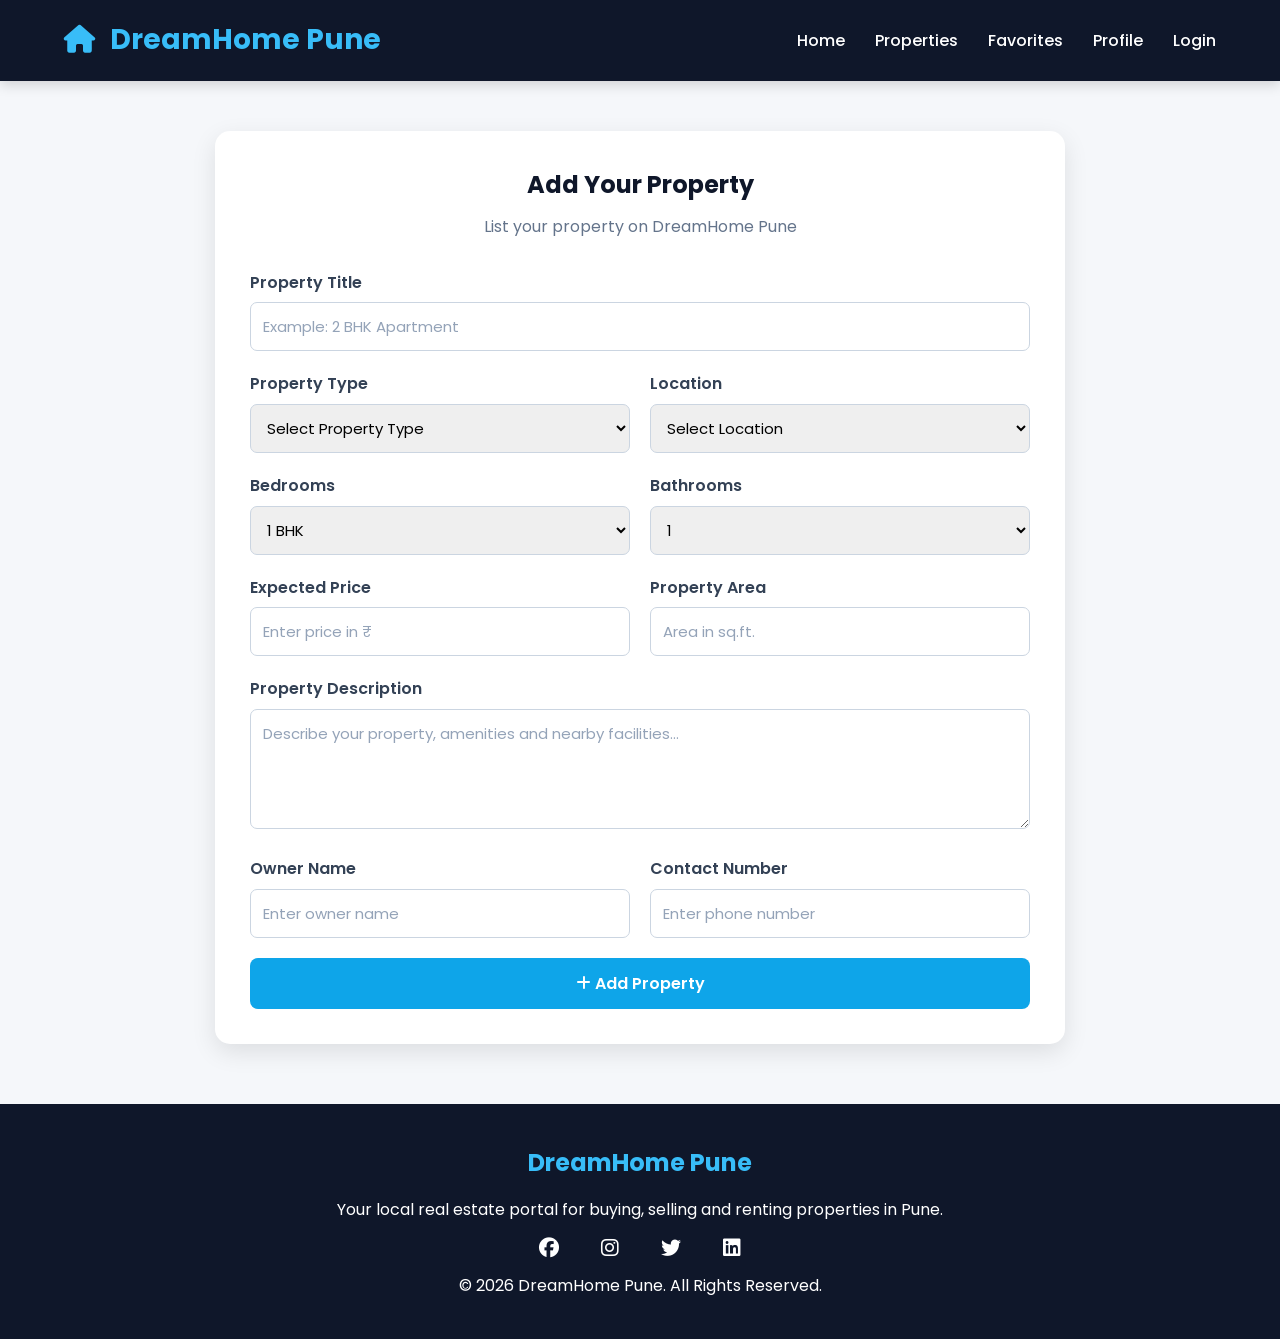
==== commit f3e61ad9: "Improve add property form" ====
--- a/add-property.html
+++ b/add-property.html
@@ -3,2117 +3,537 @@
 
 <head>
 
-    <meta charset="UTF-8">
-
-    <meta name="viewport"
-        content="width=device-width, initial-scale=1.0">
-
-    <title>Add Property | DreamHome</title>
-
-    <link rel="stylesheet" href="style.css">
-
-    <link rel="stylesheet"
-        href="https://cdnjs.cloudflare.com/ajax/libs/font-awesome/6.5.2/css/all.min.css">
-
-    <style>
-
-        /* =========================
-           ADD PROPERTY PAGE
-        ========================= */
-
-        .add-property-page {
-
-            width: 92%;
-            max-width: 1150px;
-
-            margin: 45px auto 80px;
-
-        }
-
-
-        .page-header {
-
-            text-align: center;
-
-            margin-bottom: 35px;
-
-        }
-
-
-        .page-header h1 {
-
-            color: #0f172a;
-
-            font-size: 36px;
-
-            margin-bottom: 10px;
-
-        }
-
-
-        .page-header p {
-
-            color: #64748b;
-
-        }
-
-
-        .form-layout {
-
-            display: grid;
-
-            grid-template-columns: 1.3fr 0.8fr;
-
-            gap: 30px;
-
-            align-items: start;
-
-        }
-
-
-        /* FORM CARD */
-
-        .form-card {
-
-            background: white;
-
-            padding: 30px;
-
-            border-radius: 16px;
-
-            box-shadow:
-                0 10px 30px rgba(0,0,0,0.08);
-
-        }
-
-
-        .form-card h2 {
-
-            color: #0f172a;
-
-            margin-bottom: 25px;
-
-        }
-
-
-        .form-section-title {
-
-            font-size: 17px;
-
-            color: #334155;
-
-            margin: 25px 0 15px;
-
-            padding-bottom: 8px;
-
-            border-bottom: 1px solid #e2e8f0;
-
-        }
-
-
-        .form-section-title:first-of-type {
-
-            margin-top: 0;
-
-        }
-
-
-        .form-row {
-
-            display: grid;
-
-            grid-template-columns: 1fr 1fr;
-
-            gap: 15px;
-
-        }
-
-
-        .form-group {
-
-            margin-bottom: 17px;
-
-        }
-
-
-        .form-group label {
-
-            display: block;
-
-            margin-bottom: 7px;
-
-            color: #334155;
-
-            font-weight: 600;
-
-        }
-
-
-        .required {
-
-            color: #dc2626;
-
-        }
-
-
-        .form-group input,
-        .form-group select,
-        .form-group textarea {
-
-            width: 100%;
-
-            padding: 12px;
-
-            box-sizing: border-box;
-
-            border: 1px solid #cbd5e1;
-
-            border-radius: 8px;
-
-            outline: none;
-
-            font-family: inherit;
-
-            font-size: 15px;
-
-        }
-
-
-        .form-group input:focus,
-        .form-group select:focus,
-        .form-group textarea:focus {
-
-            border-color: #0ea5e9;
-
-        }
-
-
-        .form-group textarea {
-
-            min-height: 130px;
-
-            resize: vertical;
-
-        }
-
-
-        .input-help {
-
-            margin-top: 5px;
-
-            color: #94a3b8;
-
-            font-size: 12px;
-
-        }
-
-
-        /* AMENITIES */
-
-        .amenities-grid {
-
-            display: grid;
-
-            grid-template-columns:
-                repeat(2, 1fr);
-
-            gap: 10px;
-
-        }
-
-
-        .amenity-option {
-
-            display: flex;
-
-            align-items: center;
-
-            gap: 8px;
-
-            padding: 10px;
-
-            border-radius: 8px;
-
-            background: #f8fafc;
-
-            color: #475569;
-
-            cursor: pointer;
-
-        }
-
-
-        .amenity-option:hover {
-
-            background: #e0f2fe;
-
-        }
-
-
-        .amenity-option input {
-
-            accent-color: #0ea5e9;
-
-        }
-
-
-        /* BUTTONS */
-
-        .button-row {
-
-            display: flex;
-
-            gap: 12px;
-
-            margin-top: 25px;
-
-        }
-
-
-        .submit-btn,
-        .reset-btn {
-
-            flex: 1;
-
-            padding: 14px;
-
-            border: none;
-
-            border-radius: 8px;
-
-            cursor: pointer;
-
-            font-size: 15px;
-
-            font-weight: 600;
-
-        }
-
-
-        .submit-btn {
-
-            background: #0ea5e9;
-
-            color: white;
-
-        }
-
-
-        .submit-btn:hover {
-
-            background: #0284c7;
-
-        }
-
-
-        .reset-btn {
-
-            background: #e2e8f0;
-
-            color: #334155;
-
-        }
-
-
-        .reset-btn:hover {
-
-            background: #cbd5e1;
-
-        }
-
-
-        /* MESSAGES */
-
-        .message {
-
-            display: none;
-
-            padding: 12px;
-
-            border-radius: 8px;
-
-            margin-bottom: 18px;
-
-            font-size: 14px;
-
-        }
-
-
-        .error-message {
-
-            background: #fee2e2;
-
-            color: #b91c1c;
-
-        }
-
-
-        .success-message {
-
-            background: #dcfce7;
-
-            color: #15803d;
-
-        }
-
-
-        /* PREVIEW */
-
-        .preview-card {
-
-            background: white;
-
-            border-radius: 16px;
-
-            overflow: hidden;
-
-            box-shadow:
-                0 10px 30px rgba(0,0,0,0.08);
-
-            position: sticky;
-
-            top: 25px;
-
-        }
-
-
-        .preview-header {
-
-            padding: 20px;
-
-            border-bottom: 1px solid #e2e8f0;
-
-        }
-
-
-        .preview-header h2 {
-
-            color: #0f172a;
-
-            font-size: 20px;
-
-        }
-
-
-        .preview-image {
-
-            width: 100%;
-
-            height: 230px;
-
-            object-fit: cover;
-
-            background: #e2e8f0;
-
-        }
-
-
-        .preview-content {
-
-            padding: 22px;
-
-        }
-
-
-        .preview-content h3 {
-
-            color: #0f172a;
-
-            font-size: 22px;
-
-            margin-bottom: 8px;
-
-        }
-
-
-        .preview-location {
-
-            color: #64748b;
-
-            margin-bottom: 10px;
-
-        }
-
-
-        .preview-location i {
-
-            color: #ef4444;
-
-            margin-right: 5px;
-
-        }
-
-
-        .preview-price {
-
-            color: #0ea5e9;
-
-            font-size: 24px;
-
-            font-weight: 700;
-
-            margin-bottom: 15px;
-
-        }
-
-
-        .preview-badge {
-
-            display: inline-block;
-
-            padding: 6px 12px;
-
-            background: #e0f2fe;
-
-            color: #0369a1;
-
-            border-radius: 20px;
-
-            font-size: 13px;
-
-            font-weight: 600;
-
-            margin-bottom: 15px;
-
-        }
-
-
-        .preview-features {
-
-            display: grid;
-
-            grid-template-columns:
-                repeat(3, 1fr);
-
-            gap: 8px;
-
-            margin: 15px 0;
-
-        }
-
-
-        .preview-feature {
-
-            text-align: center;
-
-            padding: 10px 5px;
-
-            background: #f8fafc;
-
-            border-radius: 8px;
-
-        }
-
-
-        .preview-feature i {
-
-            color: #0ea5e9;
-
-            display: block;
-
-            margin-bottom: 4px;
-
-        }
-
-
-        .preview-feature span {
-
-            font-size: 12px;
-
-            color: #64748b;
-
-        }
-
-
-        .preview-description {
-
-            color: #64748b;
-
-            font-size: 14px;
-
-            line-height: 1.6;
-
-        }
-
-
-        .no-preview {
-
-            text-align: center;
-
-            padding: 60px 20px;
-
-            color: #94a3b8;
-
-        }
-
-
-        .no-preview i {
-
-            font-size: 45px;
-
-            margin-bottom: 15px;
-
-        }
-
-
-        /* RESPONSIVE */
-
-        @media(max-width: 900px) {
-
-            .form-layout {
-
-                grid-template-columns: 1fr;
-
-            }
-
-
-            .preview-card {
-
-                position: static;
-
-            }
-
-        }
-
-
-        @media(max-width: 600px) {
-
-            .form-row {
-
-                grid-template-columns: 1fr;
-
-            }
-
-
-            .amenities-grid {
-
-                grid-template-columns: 1fr;
-
-            }
-
-
-            .button-row {
-
-                flex-direction: column;
-
-            }
-
-
-            .page-header h1 {
-
-                font-size: 30px;
-
-            }
-
-        }
-
-    </style>
+<meta charset="UTF-8">
+<meta name="viewport" content="width=device-width, initial-scale=1.0">
+
+<title>Add Property | DreamHome Pune</title>
+
+<link rel="stylesheet" href="style.css">
+
+<link rel="stylesheet"
+href="https://cdnjs.cloudflare.com/ajax/libs/font-awesome/6.5.2/css/all.min.css">
+
+<style>
+
+.add-property-container {
+    width: 90%;
+    max-width: 850px;
+    margin: 50px auto;
+}
+
+.add-property-card {
+    background: white;
+    padding: 35px;
+    border-radius: 15px;
+    box-shadow: 0 8px 25px rgba(0,0,0,0.10);
+}
+
+.add-property-card h1 {
+    text-align: center;
+    color: #0f172a;
+    margin-bottom: 10px;
+}
+
+.subtitle {
+    text-align: center;
+    color: #64748b;
+    margin-bottom: 30px;
+}
+
+.form-row {
+    display: grid;
+    grid-template-columns: 1fr 1fr;
+    gap: 20px;
+}
+
+.form-group {
+    margin-bottom: 20px;
+}
+
+.form-group label {
+    display: block;
+    color: #334155;
+    font-weight: 600;
+    margin-bottom: 7px;
+}
+
+.form-group input,
+.form-group select,
+.form-group textarea {
+    width: 100%;
+    padding: 12px;
+    box-sizing: border-box;
+    border: 1px solid #cbd5e1;
+    border-radius: 7px;
+    font-size: 15px;
+}
+
+.form-group textarea {
+    min-height: 120px;
+    resize: vertical;
+}
+
+.submit-button {
+    width: 100%;
+    padding: 13px;
+    border: none;
+    border-radius: 8px;
+    background: #0ea5e9;
+    color: white;
+    font-size: 16px;
+    font-weight: 600;
+    cursor: pointer;
+}
+
+.submit-button:hover {
+    background: #0284c7;
+}
+
+.success-message {
+    display: none;
+    margin-top: 20px;
+    padding: 15px;
+    border-radius: 8px;
+    background: #dcfce7;
+    color: #166534;
+    text-align: center;
+}
+
+@media(max-width: 650px) {
+
+    .form-row {
+        grid-template-columns: 1fr;
+        gap: 0;
+    }
+
+    .add-property-card {
+        padding: 20px;
+    }
+
+}
+
+</style>
 
 </head>
 
-
 <body>
 
 
-    <!-- HEADER -->
-
-    <header>
-
-        <div class="container">
-
-            <div class="logo">
-
-                <i class="fa-solid fa-house"></i>
-
-                DreamHome Admin
-
-            </div>
-
-
-            <nav>
-
-                <ul>
-
-                    <li>
-                        <a href="admin-dashboard.html">
-                            Dashboard
-                        </a>
-                    </li>
-
-                    <li>
-                        <a href="manage-properties.html">
-                            Properties
-                        </a>
-                    </li>
-
-                    <li>
-                        <a href="manage-users.html">
-                            Users
-                        </a>
-                    </li>
-
-                    <li>
-                        <a href="index.html">
-                            Website
-                        </a>
-                    </li>
-
-                </ul>
-
-            </nav>
-
-        </div>
-
-    </header>
-
-
-    <!-- PAGE -->
-
-    <main class="add-property-page">
-
-
-        <div class="page-header">
-
-            <h1>
-                Add New Property
-            </h1>
-
-            <p>
-                Create a detailed property listing for DreamHome.
-            </p>
-
-        </div>
-
-
-        <div class="form-layout">
-
-
-            <!-- FORM -->
-
-            <section class="form-card">
-
-
-                <h2>
-
-                    <i class="fa-solid fa-building"></i>
-
-                    Property Information
-
-                </h2>
-
-
-                <div
-                    id="errorMessage"
-                    class="message error-message">
-                </div>
-
-
-                <div
-                    id="successMessage"
-                    class="message success-message">
-                </div>
-
-
-                <form id="propertyForm">
-
-
-                    <!-- BASIC INFORMATION -->
-
-                    <h3 class="form-section-title">
-
-                        Basic Information
-
-                    </h3>
-
-
-                    <div class="form-group">
-
-                        <label for="propertyName">
-
-                            Property Name
-                            <span class="required">*</span>
-
-                        </label>
-
-                        <input
-                            type="text"
-                            id="propertyName"
-                            placeholder="e.g. Luxury Family Villa"
-                            required>
-
-                    </div>
-
-
-                    <div class="form-row">
-
-
-                        <div class="form-group">
-
-                            <label for="propertyType">
-
-                                Property Type
-                                <span class="required">*</span>
-
-                            </label>
-
-
-                            <select
-                                id="propertyType"
-                                required>
-
-                                <option value="">
-                                    Select Type
-                                </option>
-
-                                <option value="Villa">
-                                    Villa
-                                </option>
-
-                                <option value="Apartment">
-                                    Apartment
-                                </option>
-
-                                <option value="House">
-                                    House
-                                </option>
-
-                                <option value="Commercial">
-                                    Commercial
-                                </option>
-
-                                <option value="Land">
-                                    Land / Plot
-                                </option>
-
-                            </select>
-
-                        </div>
-
-
-                        <div class="form-group">
-
-                            <label for="propertyStatus">
-
-                                Listing Status
-                                <span class="required">*</span>
-
-                            </label>
-
-
-                            <select
-                                id="propertyStatus"
-                                required>
-
-                                <option value="">
-                                    Select Status
-                                </option>
-
-                                <option value="For Sale">
-                                    For Sale
-                                </option>
-
-                                <option value="For Rent">
-                                    For Rent
-                                </option>
-
-                            </select>
-
-                        </div>
-
-
-                    </div>
-
-
-                    <div class="form-row">
-
-
-                        <div class="form-group">
-
-                            <label for="price">
-
-                                Price
-                                <span class="required">*</span>
-
-                            </label>
-
-
-                            <input
-                                type="number"
-                                id="price"
-                                min="1"
-                                placeholder="Enter price"
-                                required>
-
-                        </div>
-
-
-                        <div class="form-group">
-
-                            <label for="location">
-
-                                Location
-                                <span class="required">*</span>
-
-                            </label>
-
-
-                            <input
-                                type="text"
-                                id="location"
-                                placeholder="e.g. Pune, Maharashtra"
-                                required>
-
-                        </div>
-
-
-                    </div>
-
-
-                    <!-- PROPERTY DETAILS -->
-
-                    <h3 class="form-section-title">
-
-                        Property Details
-
-                    </h3>
-
-
-                    <div class="form-row">
-
-
-                        <div class="form-group">
-
-                            <label for="bedrooms">
-
-                                Bedrooms
-
-                            </label>
-
-
-                            <input
-                                type="number"
-                                id="bedrooms"
-                                min="0"
-                                placeholder="e.g. 3">
-
-                        </div>
-
-
-                        <div class="form-group">
-
-                            <label for="bathrooms">
-
-                                Bathrooms
-
-                            </label>
-
-
-                            <input
-                                type="number"
-                                id="bathrooms"
-                                min="0"
-                                placeholder="e.g. 2">
-
-                        </div>
-
-
-                    </div>
-
-
-                    <div class="form-row">
-
-
-                        <div class="form-group">
-
-                            <label for="area">
-
-                                Area (sq. ft.)
-
-                            </label>
-
-
-                            <input
-                                type="number"
-                                id="area"
-                                min="1"
-                                placeholder="e.g. 2500">
-
-                        </div>
-
-
-                        <div class="form-group">
-
-                            <label for="parking">
-
-                                Parking Spaces
-
-                            </label>
-
-
-                            <input
-                                type="number"
-                                id="parking"
-                                min="0"
-                                placeholder="e.g. 2">
-
-                        </div>
-
-
-                    </div>
-
-
-                    <!-- IMAGE -->
-
-                    <h3 class="form-section-title">
-
-                        Property Image
-
-                    </h3>
-
-
-                    <div class="form-group">
-
-                        <label for="image">
-
-                            Image URL
-                            <span class="required">*</span>
-
-                        </label>
-
-
-                        <input
-                            type="url"
-                            id="image"
-                            placeholder="https://example.com/property.jpg"
-                            required>
-
-
-                        <div class="input-help">
-
-                            Use a publicly accessible image URL.
-
-                        </div>
-
-                    </div>
-
-
-                    <!-- DESCRIPTION -->
-
-                    <div class="form-group">
-
-                        <label for="description">
-
-                            Description
-                            <span class="required">*</span>
-
-                        </label>
-
-
-                        <textarea
-                            id="description"
-                            placeholder="Describe the property, location, facilities and other important details..."
-                            required></textarea>
-
-                    </div>
-
-
-                    <!-- AMENITIES -->
-
-                    <h3 class="form-section-title">
-
-                        Amenities
-
-                    </h3>
-
-
-                    <div class="amenities-grid">
-
-
-                        <label class="amenity-option">
-
-                            <input
-                                type="checkbox"
-                                value="Parking"
-                                class="amenity">
-
-                            <i class="fa-solid fa-car"></i>
-
-                            Parking
-
-                        </label>
-
-
-                        <label class="amenity-option">
-
-                            <input
-                                type="checkbox"
-                                value="Swimming Pool"
-                                class="amenity">
-
-                            <i class="fa-solid fa-person-swimming"></i>
-
-                            Swimming Pool
-
-                        </label>
-
-
-                        <label class="amenity-option">
-
-                            <input
-                                type="checkbox"
-                                value="Garden"
-                                class="amenity">
-
-                            <i class="fa-solid fa-tree"></i>
-
-                            Garden
-
-                        </label>
-
-
-                        <label class="amenity-option">
-
-                            <input
-                                type="checkbox"
-                                value="Security"
-                                class="amenity">
-
-                            <i class="fa-solid fa-shield-halved"></i>
-
-                            24×7 Security
-
-                        </label>
-
-
-                        <label class="amenity-option">
-
-                            <input
-                                type="checkbox"
-                                value="WiFi"
-                                class="amenity">
-
-                            <i class="fa-solid fa-wifi"></i>
-
-                            WiFi
-
-                        </label>
-
-
-                        <label class="amenity-option">
-
-                            <input
-                                type="checkbox"
-                                value="Elevator"
-                                class="amenity">
-
-                            <i class="fa-solid fa-elevator"></i>
-
-                            Elevator
-
-                        </label>
-
-
-                    </div>
-
-
-                    <!-- BUTTONS -->
-
-                    <div class="button-row">
-
-
-                        <button
-                            type="submit"
-                            class="submit-btn">
-
-                            <i class="fa-solid fa-plus"></i>
-
-                            Add Property
-
-                        </button>
-
-
-                        <button
-                            type="reset"
-                            class="reset-btn"
-                            onclick="resetPreview()">
-
-                            <i class="fa-solid fa-rotate-left"></i>
-
-                            Reset
-
-                        </button>
-
-
-                    </div>
-
-
-                </form>
-
-
-            </section>
-
-
-            <!-- PREVIEW -->
-
-            <aside class="preview-card">
-
-
-                <div class="preview-header">
-
-                    <h2>
-
-                        <i class="fa-solid fa-eye"></i>
-
-                        Live Preview
-
-                    </h2>
-
-                </div>
-
-
-                <div id="previewContent">
-
-
-                    <div class="no-preview">
-
-                        <i class="fa-solid fa-house"></i>
-
-                        <p>
-                            Start filling the form to preview
-                            your property listing.
-                        </p>
-
-                    </div>
-
-
-                </div>
-
-
-            </aside>
-
-
-        </div>
-
-    </main>
-
-
-    <!-- FOOTER -->
-
-    <footer>
-
-        <div class="footer-content">
-
-            <h2>
-                DreamHome
-            </h2>
-
-            <p>
-                Admin Management System
-            </p>
-
-            <p>
-                © 2026 DreamHome. All Rights Reserved.
-            </p>
-
-        </div>
-
-    </footer>
-
-
-    <script>
-
-        /* =========================
-           FORM ELEMENTS
-        ========================= */
-
-        const form =
-            document.getElementById(
-                "propertyForm"
-            );
-
-
-        const fields = [
-
-            "propertyName",
-            "propertyType",
-            "propertyStatus",
-            "price",
-            "location",
-            "bedrooms",
-            "bathrooms",
-            "area",
-            "parking",
-            "image",
-            "description"
-
-        ];
-
-
-        /* =========================
-           LIVE PREVIEW
-        ========================= */
-
-        fields.forEach(
-            function (id) {
-
-                document.getElementById(id)
-                    .addEventListener(
-                        "input",
-                        updatePreview
-                    );
-
-                document.getElementById(id)
-                    .addEventListener(
-                        "change",
-                        updatePreview
-                    );
-
-            }
-        );
-
-
-        document.querySelectorAll(
-            ".amenity"
-        ).forEach(
-            function (checkbox) {
-
-                checkbox.addEventListener(
-                    "change",
-                    updatePreview
-                );
-
-            }
-        );
-
-
-        function updatePreview() {
-
-
-            let name =
-                document.getElementById(
-                    "propertyName"
-                ).value.trim();
-
-
-            let type =
-                document.getElementById(
-                    "propertyType"
-                ).value;
-
-
-            let status =
-                document.getElementById(
-                    "propertyStatus"
-                ).value;
-
-
-            let price =
-                document.getElementById(
-                    "price"
-                ).value;
-
-
-            let location =
-                document.getElementById(
-                    "location"
-                ).value.trim();
-
-
-            let bedrooms =
-                document.getElementById(
-                    "bedrooms"
-                ).value;
-
-
-            let bathrooms =
-                document.getElementById(
-                    "bathrooms"
-                ).value;
-
-
-            let area =
-                document.getElementById(
-                    "area"
-                ).value;
-
-
-            let image =
-                document.getElementById(
-                    "image"
-                ).value.trim();
-
-
-            let description =
-                document.getElementById(
-                    "description"
-                ).value.trim();
-
-
-            let preview =
-                document.getElementById(
-                    "previewContent"
-                );
-
-
-            /* DEFAULT IMAGE */
-
-            let previewImage =
-                image ||
-                "https://images.unsplash.com/photo-1564013799919-ab600027ffc6?w=800";
-
-
-            /* PRICE */
-
-            let formattedPrice =
-                price
-                    ? "₹" +
-                      Number(price)
-                        .toLocaleString("en-IN")
-                    : "₹0";
-
-
-            /* AMENITIES */
-
-            let amenities = [];
-
-
-            document.querySelectorAll(
-                ".amenity:checked"
-            ).forEach(
-                function (item) {
-
-                    amenities.push(
-                        item.value
-                    );
-
-                }
-            );
-
-
-            let amenitiesHTML =
-                amenities.length > 0
-                ? amenities
-                    .map(
-                        function (item) {
-
-                            return `
-                                <span style="
-                                    display:inline-block;
-                                    padding:5px 9px;
-                                    margin:3px;
-                                    background:#e0f2fe;
-                                    color:#0369a1;
-                                    border-radius:15px;
-                                    font-size:11px;
-                                ">
-                                    ${escapeHTML(item)}
-                                </span>
-                            `;
-
-                        }
-                    )
-                    .join("")
-                : `
-                    <span style="color:#94a3b8;font-size:12px;">
-                        No amenities selected
-                    </span>
-                `;
-
-
-            preview.innerHTML = `
-
-                <img
-                    class="preview-image"
-                    src="${escapeAttribute(previewImage)}"
-                    alt="Property Preview"
-                    onerror="
-                        this.src='https://images.unsplash.com/photo-1564013799919-ab600027ffc6?w=800'
-                    "
-                >
-
-
-                <div class="preview-content">
-
-
-                    ${
-                        type
-                        ? `<span class="preview-badge">
-                                ${escapeHTML(type)}
-                           </span>`
-                        : ""
-                    }
-
-
-                    <h3>
-
-                        ${
-                            escapeHTML(
-                                name ||
-                                "Property Name"
-                            )
-                        }
-
-                    </h3>
-
-
-                    <p class="preview-location">
-
-                        <i class="fa-solid fa-location-dot"></i>
-
-                        ${
-                            escapeHTML(
-                                location ||
-                                "Property Location"
-                            )
-                        }
-
-                    </p>
-
-
-                    <div class="preview-price">
-
-                        ${formattedPrice}
-
-                        ${
-                            status
-                            ? `<span style="
-                                    font-size:12px;
-                                    color:#64748b;
-                                    font-weight:400;
-                                ">
-                                    • ${escapeHTML(status)}
-                               </span>`
-                            : ""
-                        }
-
-                    </div>
-
-
-                    <div class="preview-features">
-
-
-                        <div class="preview-feature">
-
-                            <i class="fa-solid fa-bed"></i>
-
-                            <strong>
-                                ${bedrooms || "0"}
-                            </strong>
-
-                            <span>
-                                Beds
-                            </span>
-
-                        </div>
-
-
-                        <div class="preview-feature">
-
-                            <i class="fa-solid fa-bath"></i>
-
-                            <strong>
-                                ${bathrooms || "0"}
-                            </strong>
-
-                            <span>
-                                Baths
-                            </span>
-
-                        </div>
-
-
-                        <div class="preview-feature">
-
-                            <i class="fa-solid fa-ruler-combined"></i>
-
-                            <strong>
-                                ${area || "0"}
-                            </strong>
-
-                            <span>
-                                Sq.Ft.
-                            </span>
-
-                        </div>
-
-
-                    </div>
-
-
-                    <p class="preview-description">
-
-                        ${
-                            escapeHTML(
-                                description ||
-                                "Property description will appear here."
-                            )
-                        }
-
-                    </p>
-
-
-                    <div style="margin-top:15px;">
-
-                        ${amenitiesHTML}
-
-                    </div>
-
-
-                </div>
-
-            `;
-
-        }
-
-
-        /* =========================
-           FORM SUBMISSION
-        ========================= */
-
-        form.addEventListener(
-            "submit",
-            function (event) {
-
-                event.preventDefault();
-
-
-                let error =
-                    document.getElementById(
-                        "errorMessage"
-                    );
-
-
-                let success =
-                    document.getElementById(
-                        "successMessage"
-                    );
-
-
-                error.style.display =
-                    "none";
-
-                success.style.display =
-                    "none";
-
-
-                /* GET VALUES */
-
-                let name =
-                    document.getElementById(
-                        "propertyName"
-                    ).value.trim();
-
-
-                let type =
-                    document.getElementById(
-                        "propertyType"
-                    ).value;
-
-
-                let status =
-                    document.getElementById(
-                        "propertyStatus"
-                    ).value;
-
-
-                let price =
-                    Number(
-                        document.getElementById(
-                            "price"
-                        ).value
-                    );
-
-
-                let location =
-                    document.getElementById(
-                        "location"
-                    ).value.trim();
-
-
-                let bedrooms =
-                    Number(
-                        document.getElementById(
-                            "bedrooms"
-                        ).value || 0
-                    );
-
-
-                let bathrooms =
-                    Number(
-                        document.getElementById(
-                            "bathrooms"
-                        ).value || 0
-                    );
-
-
-                let area =
-                    Number(
-                        document.getElementById(
-                            "area"
-                        ).value || 0
-                    );
-
-
-                let parking =
-                    Number(
-                        document.getElementById(
-                            "parking"
-                        ).value || 0
-                    );
-
-
-                let image =
-                    document.getElementById(
-                        "image"
-                    ).value.trim();
-
-
-                let description =
-                    document.getElementById(
-                        "description"
-                    ).value.trim();
-
-
-                /* =========================
-                   VALIDATION
-                ========================= */
-
-                if (name.length < 3) {
-
-                    showError(
-                        "Property name must contain at least 3 characters."
-                    );
-
-                    return;
-
-                }
-
-
-                if (!type) {
-
-                    showError(
-                        "Please select a property type."
-                    );
-
-                    return;
-
-                }
-
-
-                if (!status) {
-
-                    showError(
-                        "Please select a listing status."
-                    );
-
-                    return;
-
-                }
-
-
-                if (
-                    !Number.isFinite(price) ||
-                    price <= 0
-                ) {
-
-                    showError(
-                        "Please enter a valid property price."
-                    );
-
-                    return;
-
-                }
-
-
-                if (location.length < 2) {
-
-                    showError(
-                        "Please enter a valid property location."
-                    );
-
-                    return;
-
-                }
-
-
-                if (bedrooms < 0) {
-
-                    showError(
-                        "Bedrooms cannot be negative."
-                    );
-
-                    return;
-
-                }
-
-
-                if (bathrooms < 0) {
-
-                    showError(
-                        "Bathrooms cannot be negative."
-                    );
-
-                    return;
-
-                }
-
-
-                if (area <= 0) {
-
-                    showError(
-                        "Please enter a valid property area."
-                    );
-
-                    return;
-
-                }
-
-
-                if (parking < 0) {
-
-                    showError(
-                        "Parking spaces cannot be negative."
-                    );
-
-                    return;
-
-                }
-
-
-                let urlPattern =
-                    /^https?:\/\/.+/i;
-
-
-                if (
-                    !urlPattern.test(image)
-                ) {
-
-                    showError(
-                        "Please enter a valid image URL beginning with http:// or https://."
-                    );
-
-                    return;
-
-                }
-
-
-                if (
-                    description.length < 20
-                ) {
-
-                    showError(
-                        "Property description must contain at least 20 characters."
-                    );
-
-                    return;
-
-                }
-
-
-                /* =========================
-                   GET AMENITIES
-                ========================= */
-
-                let amenities = [];
-
-
-                document.querySelectorAll(
-                    ".amenity:checked"
-                ).forEach(
-                    function (item) {
-
-                        amenities.push(
-                            item.value
-                        );
-
-                    }
-                );
-
-
-                /* =========================
-                   GET EXISTING PROPERTIES
-                ========================= */
-
-                let properties =
-                    JSON.parse(
-                        localStorage.getItem(
-                            "properties"
-                        )
-                    ) || [];
-
-
-                /* =========================
-                   CHECK DUPLICATE
-                ========================= */
-
-                let duplicate =
-                    properties.some(
-                        function (property) {
-
-                            return (
-                                property.name
-                                    .toLowerCase() ===
-                                name.toLowerCase() &&
-
-                                property.location
-                                    .toLowerCase() ===
-                                location.toLowerCase()
-                            );
-
-                        }
-                    );
-
-
-                if (duplicate) {
-
-                    showError(
-                        "A property with the same name and location already exists."
-                    );
-
-                    return;
-
-                }
-
-
-                /* =========================
-                   CREATE PROPERTY
-                ========================= */
-
-                let property = {
-
-                    id:
-                        Date.now(),
-
-                    name:
-                        name,
-
-                    type:
-                        type,
-
-                    status:
-                        status,
-
-                    price:
-                        "₹" +
-                        price.toLocaleString(
-                            "en-IN"
-                        ),
-
-                    priceValue:
-                        price,
-
-                    location:
-                        location,
-
-                    bedrooms:
-                        bedrooms,
-
-                    bathrooms:
-                        bathrooms,
-
-                    area:
-                        area,
-
-                    parking:
-                        parking,
-
-                    image:
-                        image,
-
-                    description:
-                        description,
-
-                    amenities:
-                        amenities,
-
-                    createdAt:
-                        new Date()
-                            .toISOString()
-
-                };
-
-
-                /* =========================
-                   SAVE PROPERTY
-                ========================= */
-
-                properties.push(
-                    property
-                );
-
-
-                localStorage.setItem(
-                    "properties",
-                    JSON.stringify(
-                        properties
-                    )
-                );
-
-
-                /* =========================
-                   SUCCESS
-                ========================= */
-
-                success.textContent =
-                    "Property added successfully!";
-
-
-                success.style.display =
-                    "block";
-
-
-                /* RESET FORM */
-
-                form.reset();
-
-
-                resetPreview();
-
-
-                window.scrollTo({
-
-                    top: 0,
-
-                    behavior: "smooth"
-
-                });
-
-
-                /*
-                 * Keep the success message visible
-                 * for a short time.
-                 */
-
-                setTimeout(
-                    function () {
-
-                        success.style.display =
-                            "none";
-
-                    },
-                    4000
-                );
-
-            }
-        );
-
-
-        /* =========================
-           ERROR
-        ========================= */
-
-        function showError(
-            message
-        ) {
-
-            let error =
-                document.getElementById(
-                    "errorMessage"
-                );
-
-
-            error.textContent =
-                message;
-
-
-            error.style.display =
-                "block";
-
-
-            error.scrollIntoView({
-
-                behavior: "smooth",
-
-                block: "center"
-
-            });
-
-        }
-
-
-        /* =========================
-           RESET PREVIEW
-        ========================= */
-
-        function resetPreview() {
-
-            document.getElementById(
-                "previewContent"
-            ).innerHTML = `
-
-                <div class="no-preview">
-
-                    <i class="fa-solid fa-house"></i>
-
-                    <p>
-                        Start filling the form to preview
-                        your property listing.
-                    </p>
-
-                </div>
-
-            `;
-
-        }
-
-
-        /* =========================
-           SECURITY HELPERS
-        ========================= */
-
-        function escapeHTML(
-            value
-        ) {
-
-            return String(value)
-
-                .replace(
-                    /&/g,
-                    "&amp;"
-                )
-
-                .replace(
-                    /</g,
-                    "&lt;"
-                )
-
-                .replace(
-                    />/g,
-                    "&gt;"
-                )
-
-                .replace(
-                    /"/g,
-                    "&quot;"
-                )
-
-                .replace(
-                    /'/g,
-                    "&#039;"
-                );
-
-        }
-
-
-        function escapeAttribute(
-            value
-        ) {
-
-            return String(value)
-
-                .replace(
-                    /"/g,
-                    "&quot;"
-                )
-
-                .replace(
-                    /'/g,
-                    "&#039;"
-                );
-
-        }
-
-    </script>
+<!-- NAVIGATION -->
+
+<header>
+
+<div class="container">
+
+<div class="logo">
+
+<i class="fa-solid fa-house"></i>
+
+DreamHome Pune
+
+</div>
+
+<nav>
+
+<ul>
+
+<li>
+<a href="index.html">Home</a>
+</li>
+
+<li>
+<a href="properties.html">Properties</a>
+</li>
+
+<li>
+<a href="favorites.html">Favorites</a>
+</li>
+
+<li>
+<a href="profile.html">Profile</a>
+</li>
+
+<li>
+<a href="login.html">Login</a>
+</li>
+
+</ul>
+
+</nav>
+
+</div>
+
+</header>
+
+
+<!-- ADD PROPERTY -->
+
+<section class="add-property-container">
+
+<div class="add-property-card">
+
+<h1>
+Add Your Property
+</h1>
+
+<p class="subtitle">
+List your property on DreamHome Pune
+</p>
+
+
+<form id="propertyForm">
+
+
+<!-- PROPERTY NAME -->
+
+<div class="form-group">
+
+<label for="propertyName">
+Property Title
+</label>
+
+<input
+type="text"
+id="propertyName"
+placeholder="Example: 2 BHK Apartment"
+required>
+
+</div>
+
+
+<!-- TYPE + LOCATION -->
+
+<div class="form-row">
+
+<div class="form-group">
+
+<label for="propertyType">
+Property Type
+</label>
+
+<select id="propertyType" required>
+
+<option value="">
+Select Property Type
+</option>
+
+<option>
+Apartment
+</option>
+
+<option>
+Villa
+</option>
+
+<option>
+House
+</option>
+
+<option>
+Plot
+</option>
+
+<option>
+Commercial
+</option>
+
+<option>
+Office
+</option>
+
+</select>
+
+</div>
+
+
+<div class="form-group">
+
+<label for="location">
+Location
+</label>
+
+<select id="location" required>
+
+<option value="">
+Select Location
+</option>
+
+<option>
+Nigdi
+</option>
+
+<option>
+Pradhikaran
+</option>
+
+<option>
+Akurdi
+</option>
+
+<option>
+Chinchwad
+</option>
+
+<option>
+Pimpri
+</option>
+
+<option>
+Ravet
+</option>
+
+<option>
+Tathawade
+</option>
+
+<option>
+Wakad
+</option>
+
+</select>
+
+</div>
+
+</div>
+
+
+<!-- BEDROOMS + BATHROOMS -->
+
+<div class="form-row">
+
+<div class="form-group">
+
+<label for="bedrooms">
+Bedrooms
+</label>
+
+<select id="bedrooms">
+
+<option>
+1 BHK
+</option>
+
+<option>
+2 BHK
+</option>
+
+<option>
+3 BHK
+</option>
+
+<option>
+4 BHK
+</option>
+
+<option>
+5+ BHK
+</option>
+
+</select>
+
+</div>
+
+
+<div class="form-group">
+
+<label for="bathrooms">
+Bathrooms
+</label>
+
+<select id="bathrooms">
+
+<option>
+1
+</option>
+
+<option>
+2
+</option>
+
+<option>
+3
+</option>
+
+<option>
+4+
+</option>
+
+</select>
+
+</div>
+
+</div>
+
+
+<!-- PRICE + AREA -->
+
+<div class="form-row">
+
+<div class="form-group">
+
+<label for="price">
+Expected Price
+</label>
+
+<input
+type="number"
+id="price"
+placeholder="Enter price in ₹"
+required>
+
+</div>
+
+
+<div class="form-group">
+
+<label for="area">
+Property Area
+</label>
+
+<input
+type="number"
+id="area"
+placeholder="Area in sq.ft."
+required>
+
+</div>
+
+</div>
+
+
+<!-- DESCRIPTION -->
+
+<div class="form-group">
+
+<label for="description">
+Property Description
+</label>
+
+<textarea
+id="description"
+placeholder="Describe your property, amenities and nearby facilities..."
+required></textarea>
+
+</div>
+
+
+<!-- CONTACT -->
+
+<div class="form-row">
+
+<div class="form-group">
+
+<label for="ownerName">
+Owner Name
+</label>
+
+<input
+type="text"
+id="ownerName"
+placeholder="Enter owner name"
+required>
+
+</div>
+
+
+<div class="form-group">
+
+<label for="phone">
+Contact Number
+</label>
+
+<input
+type="tel"
+id="phone"
+placeholder="Enter phone number"
+required>
+
+</div>
+
+</div>
+
+
+<button
+type="submit"
+class="submit-button">
+
+<i class="fa-solid fa-plus"></i>
+
+Add Property
+
+</button>
+
+
+</form>
+
+
+<div
+id="successMessage"
+class="success-message">
+
+<i class="fa-solid fa-circle-check"></i>
+
+Property submitted successfully!
+
+</div>
+
+
+</div>
+
+</section>
+
+
+<!-- FOOTER -->
+
+<footer>
+
+<div class="footer-content">
+
+<h2>
+DreamHome Pune
+</h2>
+
+<p>
+Your local real estate portal for buying,
+selling and renting properties in Pune.
+</p>
+
+<div class="social">
+
+<i class="fab fa-facebook"></i>
+<i class="fab fa-instagram"></i>
+<i class="fab fa-twitter"></i>
+<i class="fab fa-linkedin"></i>
+
+</div>
+
+<p>
+© 2026 DreamHome Pune. All Rights Reserved.
+</p>
+
+</div>
+
+</footer>
+
+
+<script>
+
+document
+.getElementById("propertyForm")
+.addEventListener("submit", function(event) {
+
+    event.preventDefault();
+
+    document
+    .getElementById("successMessage")
+    .style.display = "block";
+
+    this.reset();
+
+});
+
+</script>
+
 
 </body>
 
--- a/style.css
+++ b/style.css
@@ -828,4 +828,266 @@
 
 .hidden{
     display:none;
+}
+/* =========================
+   PHASE 14 - UI IMPROVEMENTS
+========================= */
+
+/* Smooth button animation */
+button,
+.btn,
+.card-btn {
+    transition: all 0.3s ease;
+}
+
+/* Button hover effect */
+button:hover,
+.btn:hover,
+.card-btn:hover {
+    transform: translateY(-2px);
+}
+
+/* Property card animation */
+.card {
+    transition:
+        transform 0.3s ease,
+        box-shadow 0.3s ease;
+}
+
+.card:hover {
+    transform: translateY(-6px);
+
+    box-shadow:
+        0 12px 25px rgba(0, 0, 0, 0.12);
+}
+
+/* Property image hover */
+.card img {
+    transition: transform 0.4s ease;
+}
+
+.card:hover img {
+    transform: scale(1.03);
+}
+
+/* Navigation link transition */
+nav a {
+    transition:
+        color 0.3s ease;
+}
+
+nav a:hover {
+    color: #0ea5e9;
+}
+/* =========================
+   PHASE 15 - FORM UI
+========================= */
+
+/* Smooth form transitions */
+input,
+select,
+textarea {
+    transition:
+        border-color 0.3s ease,
+        box-shadow 0.3s ease,
+        transform 0.2s ease;
+}
+
+
+/* Better focus effect */
+input:focus,
+select:focus,
+textarea:focus {
+    border-color: #0ea5e9;
+
+    box-shadow:
+        0 0 0 3px rgba(14, 165, 233, 0.12);
+
+    outline: none;
+}
+
+
+/* Slight input interaction */
+input:hover,
+select:hover,
+textarea:hover {
+    border-color: #94a3b8;
+}
+
+
+/* Placeholder styling */
+input::placeholder,
+textarea::placeholder {
+    color: #94a3b8;
+}
+
+
+/* Better textarea behavior */
+textarea {
+    line-height: 1.6;
+}
+
+
+/* Better checkbox and radio interaction */
+input[type="checkbox"],
+input[type="radio"] {
+    accent-color: #0ea5e9;
+
+    cursor: pointer;
+}
+
+
+/* Better form labels */
+label {
+    transition: color 0.2s ease;
+}
+
+
+/* Form group hover */
+.form-group:hover label {
+    color: #0369a1;
+}
+/* =========================
+   PHASE 16 - PROPERTY CARDS
+========================= */
+
+/* Better property card border */
+.card {
+    border: 1px solid transparent;
+    overflow: hidden;
+}
+
+/* Card hover effect */
+.card:hover {
+    border-color: #bae6fd;
+}
+
+/* Price emphasis */
+.card .price {
+    transition: transform 0.3s ease;
+}
+
+.card:hover .price {
+    transform: scale(1.05);
+}
+
+/* Card button animation */
+.card-btn {
+    transition:
+        background 0.3s ease,
+        transform 0.3s ease;
+}
+
+.card-btn:hover {
+    transform: translateY(-2px);
+}
+
+/* Property image smooth zoom */
+.card img {
+    transition: transform 0.5s ease;
+}
+
+.card:hover img {
+    transform: scale(1.05);
+}
+
+/* Better card text transition */
+.card h3 {
+    transition: color 0.3s ease;
+}
+
+.card:hover h3 {
+    color: #0ea5e9;
+}
+/* =========================
+   PHASE 17 - NAVIGATION UI
+========================= */
+
+/* Navigation links */
+nav ul li a {
+    position: relative;
+    transition: color 0.3s ease;
+}
+
+
+/* Hover color */
+nav ul li a:hover {
+    color: #0ea5e9;
+}
+
+
+/* Animated underline */
+nav ul li a::after {
+    content: "";
+
+    position: absolute;
+
+    left: 0;
+    bottom: -6px;
+
+    width: 0;
+    height: 2px;
+
+    background: #0ea5e9;
+
+    transition: width 0.3s ease;
+}
+
+
+/* Show underline on hover */
+nav ul li a:hover::after {
+    width: 100%;
+}
+/* =========================
+   PHASE 18 - FOOTER UI
+========================= */
+
+footer {
+    transition: box-shadow 0.3s ease;
+}
+
+footer .footer-content {
+    transition: transform 0.3s ease;
+}
+
+footer .footer-content:hover {
+    transform: translateY(-2px);
+}
+
+
+/* Social media icons */
+
+footer .social {
+    display: flex;
+    justify-content: center;
+    align-items: center;
+    gap: 18px;
+    margin: 15px 0;
+}
+
+
+footer .social i {
+    font-size: 20px;
+    cursor: pointer;
+
+    transition:
+        transform 0.3s ease,
+        color 0.3s ease;
+}
+
+
+footer .social i:hover {
+    transform: translateY(-4px) scale(1.15);
+    color: #0ea5e9;
+}
+
+
+/* Footer links and text */
+
+footer p {
+    transition: color 0.3s ease;
+}
+
+footer p:hover {
+    color: #0ea5e9;
 }
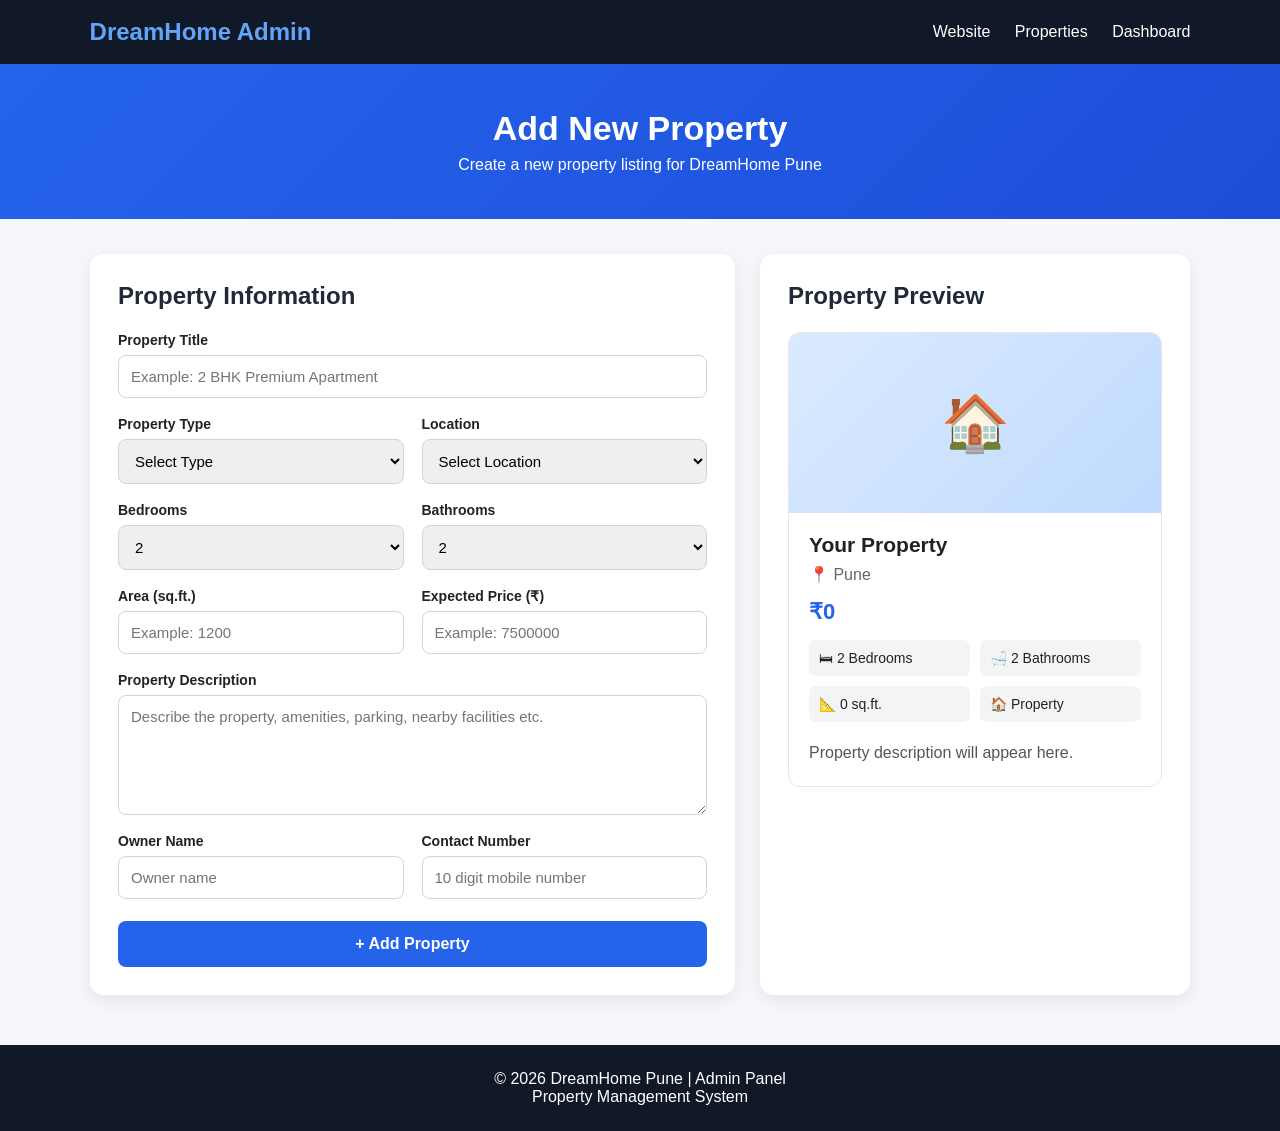
==== commit 2105747d: "Improve add property page" ====
--- a/add-property.html
+++ b/add-property.html
@@ -1,540 +1,648 @@
 <!DOCTYPE html>
 <html lang="en">
-
 <head>
-
-<meta charset="UTF-8">
-<meta name="viewport" content="width=device-width, initial-scale=1.0">
-
-<title>Add Property | DreamHome Pune</title>
-
-<link rel="stylesheet" href="style.css">
-
-<link rel="stylesheet"
-href="https://cdnjs.cloudflare.com/ajax/libs/font-awesome/6.5.2/css/all.min.css">
-
-<style>
-
-.add-property-container {
-    width: 90%;
-    max-width: 850px;
-    margin: 50px auto;
-}
-
-.add-property-card {
-    background: white;
-    padding: 35px;
-    border-radius: 15px;
-    box-shadow: 0 8px 25px rgba(0,0,0,0.10);
-}
-
-.add-property-card h1 {
-    text-align: center;
-    color: #0f172a;
-    margin-bottom: 10px;
-}
-
-.subtitle {
-    text-align: center;
-    color: #64748b;
-    margin-bottom: 30px;
-}
-
-.form-row {
-    display: grid;
-    grid-template-columns: 1fr 1fr;
-    gap: 20px;
-}
-
-.form-group {
-    margin-bottom: 20px;
-}
-
-.form-group label {
-    display: block;
-    color: #334155;
-    font-weight: 600;
-    margin-bottom: 7px;
-}
-
-.form-group input,
-.form-group select,
-.form-group textarea {
-    width: 100%;
-    padding: 12px;
-    box-sizing: border-box;
-    border: 1px solid #cbd5e1;
-    border-radius: 7px;
-    font-size: 15px;
-}
-
-.form-group textarea {
-    min-height: 120px;
-    resize: vertical;
-}
-
-.submit-button {
-    width: 100%;
-    padding: 13px;
-    border: none;
-    border-radius: 8px;
-    background: #0ea5e9;
-    color: white;
-    font-size: 16px;
-    font-weight: 600;
-    cursor: pointer;
-}
-
-.submit-button:hover {
-    background: #0284c7;
-}
-
-.success-message {
-    display: none;
-    margin-top: 20px;
-    padding: 15px;
-    border-radius: 8px;
-    background: #dcfce7;
-    color: #166534;
-    text-align: center;
-}
-
-@media(max-width: 650px) {
-
-    .form-row {
-        grid-template-columns: 1fr;
-        gap: 0;
-    }
-
-    .add-property-card {
-        padding: 20px;
-    }
-
-}
-
-</style>
-
+    <meta charset="UTF-8">
+    <meta name="viewport" content="width=device-width, initial-scale=1.0">
+
+    <title>Add Property | DreamHome Pune</title>
+
+    <style>
+        * {
+            box-sizing: border-box;
+            margin: 0;
+            padding: 0;
+            font-family: Arial, sans-serif;
+        }
+
+        body {
+            background: #f5f7fa;
+            color: #222;
+        }
+
+        nav {
+            background: #111827;
+            color: white;
+            padding: 18px 7%;
+            display: flex;
+            justify-content: space-between;
+            align-items: center;
+        }
+
+        nav h2 {
+            color: #60a5fa;
+        }
+
+        nav a {
+            color: white;
+            text-decoration: none;
+            margin-left: 20px;
+        }
+
+        nav a:hover {
+            color: #60a5fa;
+        }
+
+        .hero {
+            background: linear-gradient(135deg, #2563eb, #1d4ed8);
+            color: white;
+            text-align: center;
+            padding: 45px 20px;
+        }
+
+        .hero h1 {
+            font-size: 34px;
+            margin-bottom: 8px;
+        }
+
+        .hero p {
+            font-size: 16px;
+        }
+
+        .container {
+            width: 88%;
+            max-width: 1100px;
+            margin: 35px auto;
+        }
+
+        .layout {
+            display: grid;
+            grid-template-columns: 1.5fr 1fr;
+            gap: 25px;
+        }
+
+        .card {
+            background: white;
+            padding: 28px;
+            border-radius: 14px;
+            box-shadow: 0 5px 18px rgba(0,0,0,0.08);
+        }
+
+        .card h2 {
+            margin-bottom: 22px;
+            color: #1f2937;
+        }
+
+        .form-grid {
+            display: grid;
+            grid-template-columns: 1fr 1fr;
+            gap: 18px;
+        }
+
+        .form-group {
+            display: flex;
+            flex-direction: column;
+        }
+
+        .full {
+            grid-column: 1 / -1;
+        }
+
+        label {
+            font-weight: bold;
+            margin-bottom: 7px;
+            font-size: 14px;
+        }
+
+        input,
+        select,
+        textarea {
+            width: 100%;
+            padding: 12px;
+            border: 1px solid #d1d5db;
+            border-radius: 8px;
+            font-size: 15px;
+            outline: none;
+        }
+
+        input:focus,
+        select:focus,
+        textarea:focus {
+            border-color: #2563eb;
+        }
+
+        textarea {
+            min-height: 120px;
+            resize: vertical;
+        }
+
+        .submit-btn {
+            margin-top: 22px;
+            width: 100%;
+            padding: 14px;
+            border: none;
+            border-radius: 8px;
+            background: #2563eb;
+            color: white;
+            font-size: 16px;
+            font-weight: bold;
+            cursor: pointer;
+        }
+
+        .submit-btn:hover {
+            background: #1d4ed8;
+        }
+
+        .preview {
+            border: 1px solid #e5e7eb;
+            border-radius: 12px;
+            overflow: hidden;
+        }
+
+        .preview-image {
+            height: 180px;
+            background: linear-gradient(135deg, #dbeafe, #bfdbfe);
+            display: flex;
+            align-items: center;
+            justify-content: center;
+            font-size: 55px;
+        }
+
+        .preview-content {
+            padding: 20px;
+        }
+
+        .preview-content h3 {
+            font-size: 21px;
+            margin-bottom: 8px;
+        }
+
+        .location {
+            color: #666;
+            margin-bottom: 15px;
+        }
+
+        .preview-price {
+            color: #2563eb;
+            font-size: 22px;
+            font-weight: bold;
+            margin-bottom: 15px;
+        }
+
+        .details {
+            display: grid;
+            grid-template-columns: 1fr 1fr;
+            gap: 10px;
+            margin-bottom: 18px;
+        }
+
+        .detail {
+            background: #f3f4f6;
+            padding: 10px;
+            border-radius: 7px;
+            font-size: 14px;
+        }
+
+        .preview-description {
+            color: #555;
+            line-height: 1.6;
+        }
+
+        .success {
+            display: none;
+            margin-top: 18px;
+            padding: 14px;
+            background: #dcfce7;
+            color: #166534;
+            border-radius: 8px;
+            text-align: center;
+        }
+
+        footer {
+            margin-top: 50px;
+            background: #111827;
+            color: white;
+            text-align: center;
+            padding: 25px;
+        }
+
+        @media (max-width: 800px) {
+
+            .layout {
+                grid-template-columns: 1fr;
+            }
+
+            .form-grid {
+                grid-template-columns: 1fr;
+            }
+
+            .full {
+                grid-column: auto;
+            }
+
+            nav {
+                flex-direction: column;
+                gap: 12px;
+            }
+
+            nav a {
+                margin: 5px;
+            }
+        }
+    </style>
 </head>
 
 <body>
 
-
-<!-- NAVIGATION -->
-
-<header>
-
-<div class="container">
-
-<div class="logo">
-
-<i class="fa-solid fa-house"></i>
-
-DreamHome Pune
-
-</div>
-
-<nav>
-
-<ul>
-
-<li>
-<a href="index.html">Home</a>
-</li>
-
-<li>
-<a href="properties.html">Properties</a>
-</li>
-
-<li>
-<a href="favorites.html">Favorites</a>
-</li>
-
-<li>
-<a href="profile.html">Profile</a>
-</li>
-
-<li>
-<a href="login.html">Login</a>
-</li>
-
-</ul>
-
-</nav>
-
-</div>
-
-</header>
-
-
-<!-- ADD PROPERTY -->
-
-<section class="add-property-container">
-
-<div class="add-property-card">
-
-<h1>
-Add Your Property
-</h1>
-
-<p class="subtitle">
-List your property on DreamHome Pune
-</p>
-
-
-<form id="propertyForm">
-
-
-<!-- PROPERTY NAME -->
-
-<div class="form-group">
-
-<label for="propertyName">
-Property Title
-</label>
-
-<input
-type="text"
-id="propertyName"
-placeholder="Example: 2 BHK Apartment"
-required>
-
-</div>
-
-
-<!-- TYPE + LOCATION -->
-
-<div class="form-row">
-
-<div class="form-group">
-
-<label for="propertyType">
-Property Type
-</label>
-
-<select id="propertyType" required>
-
-<option value="">
-Select Property Type
-</option>
-
-<option>
-Apartment
-</option>
-
-<option>
-Villa
-</option>
-
-<option>
-House
-</option>
-
-<option>
-Plot
-</option>
-
-<option>
-Commercial
-</option>
-
-<option>
-Office
-</option>
-
-</select>
-
-</div>
-
-
-<div class="form-group">
-
-<label for="location">
-Location
-</label>
-
-<select id="location" required>
-
-<option value="">
-Select Location
-</option>
-
-<option>
-Nigdi
-</option>
-
-<option>
-Pradhikaran
-</option>
-
-<option>
-Akurdi
-</option>
-
-<option>
-Chinchwad
-</option>
-
-<option>
-Pimpri
-</option>
-
-<option>
-Ravet
-</option>
-
-<option>
-Tathawade
-</option>
-
-<option>
-Wakad
-</option>
-
-</select>
-
-</div>
-
-</div>
-
-
-<!-- BEDROOMS + BATHROOMS -->
-
-<div class="form-row">
-
-<div class="form-group">
-
-<label for="bedrooms">
-Bedrooms
-</label>
-
-<select id="bedrooms">
-
-<option>
-1 BHK
-</option>
-
-<option>
-2 BHK
-</option>
-
-<option>
-3 BHK
-</option>
-
-<option>
-4 BHK
-</option>
-
-<option>
-5+ BHK
-</option>
-
-</select>
-
-</div>
-
-
-<div class="form-group">
-
-<label for="bathrooms">
-Bathrooms
-</label>
-
-<select id="bathrooms">
-
-<option>
-1
-</option>
-
-<option>
-2
-</option>
-
-<option>
-3
-</option>
-
-<option>
-4+
-</option>
-
-</select>
-
-</div>
-
-</div>
-
-
-<!-- PRICE + AREA -->
-
-<div class="form-row">
-
-<div class="form-group">
-
-<label for="price">
-Expected Price
-</label>
-
-<input
-type="number"
-id="price"
-placeholder="Enter price in ₹"
-required>
-
-</div>
-
-
-<div class="form-group">
-
-<label for="area">
-Property Area
-</label>
-
-<input
-type="number"
-id="area"
-placeholder="Area in sq.ft."
-required>
-
-</div>
-
-</div>
-
-
-<!-- DESCRIPTION -->
-
-<div class="form-group">
-
-<label for="description">
-Property Description
-</label>
-
-<textarea
-id="description"
-placeholder="Describe your property, amenities and nearby facilities..."
-required></textarea>
-
-</div>
-
-
-<!-- CONTACT -->
-
-<div class="form-row">
-
-<div class="form-group">
-
-<label for="ownerName">
-Owner Name
-</label>
-
-<input
-type="text"
-id="ownerName"
-placeholder="Enter owner name"
-required>
-
-</div>
-
-
-<div class="form-group">
-
-<label for="phone">
-Contact Number
-</label>
-
-<input
-type="tel"
-id="phone"
-placeholder="Enter phone number"
-required>
-
-</div>
-
-</div>
-
-
-<button
-type="submit"
-class="submit-button">
-
-<i class="fa-solid fa-plus"></i>
-
-Add Property
-
-</button>
-
-
-</form>
-
-
-<div
-id="successMessage"
-class="success-message">
-
-<i class="fa-solid fa-circle-check"></i>
-
-Property submitted successfully!
-
-</div>
-
-
-</div>
-
-</section>
-
-
-<!-- FOOTER -->
-
-<footer>
-
-<div class="footer-content">
-
-<h2>
-DreamHome Pune
-</h2>
-
-<p>
-Your local real estate portal for buying,
-selling and renting properties in Pune.
-</p>
-
-<div class="social">
-
-<i class="fab fa-facebook"></i>
-<i class="fab fa-instagram"></i>
-<i class="fab fa-twitter"></i>
-<i class="fab fa-linkedin"></i>
-
-</div>
-
-<p>
-© 2026 DreamHome Pune. All Rights Reserved.
-</p>
-
-</div>
-
-</footer>
-
-
-<script>
-
-document
-.getElementById("propertyForm")
-.addEventListener("submit", function(event) {
-
-    event.preventDefault();
-
-    document
-    .getElementById("successMessage")
-    .style.display = "block";
-
-    this.reset();
-
-});
-
-</script>
-
+    <nav>
+
+        <h2>DreamHome Admin</h2>
+
+        <div>
+            <a href="index.html">Website</a>
+            <a href="properties.html">Properties</a>
+            <a href="admin-dashboard.html">Dashboard</a>
+        </div>
+
+    </nav>
+
+
+    <section class="hero">
+
+        <h1>Add New Property</h1>
+
+        <p>Create a new property listing for DreamHome Pune</p>
+
+    </section>
+
+
+    <div class="container">
+
+        <div class="layout">
+
+
+            <!-- FORM -->
+
+            <div class="card">
+
+                <h2>Property Information</h2>
+
+                <form id="propertyForm">
+
+                    <div class="form-grid">
+
+
+                        <div class="form-group full">
+
+                            <label>Property Title</label>
+
+                            <input
+                                type="text"
+                                id="title"
+                                placeholder="Example: 2 BHK Premium Apartment"
+                                required
+                            >
+
+                        </div>
+
+
+                        <div class="form-group">
+
+                            <label>Property Type</label>
+
+                            <select id="type" required>
+
+                                <option value="">Select Type</option>
+
+                                <option>Apartment</option>
+                                <option>Villa</option>
+                                <option>Independent House</option>
+                                <option>Plot</option>
+                                <option>Commercial Property</option>
+                                <option>Office</option>
+
+                            </select>
+
+                        </div>
+
+
+                        <div class="form-group">
+
+                            <label>Location</label>
+
+                            <select id="location" required>
+
+                                <option value="">Select Location</option>
+
+                                <option>Nigdi</option>
+                                <option>Pradhikaran</option>
+                                <option>Akurdi</option>
+                                <option>Chinchwad</option>
+                                <option>Pimpri</option>
+                                <option>Ravet</option>
+                                <option>Tathawade</option>
+                                <option>Wakad</option>
+
+                            </select>
+
+                        </div>
+
+
+                        <div class="form-group">
+
+                            <label>Bedrooms</label>
+
+                            <select id="bedrooms">
+
+                                <option>1</option>
+                                <option selected>2</option>
+                                <option>3</option>
+                                <option>4</option>
+                                <option>5+</option>
+
+                            </select>
+
+                        </div>
+
+
+                        <div class="form-group">
+
+                            <label>Bathrooms</label>
+
+                            <select id="bathrooms">
+
+                                <option>1</option>
+                                <option selected>2</option>
+                                <option>3</option>
+                                <option>4</option>
+                                <option>5+</option>
+
+                            </select>
+
+                        </div>
+
+
+                        <div class="form-group">
+
+                            <label>Area (sq.ft.)</label>
+
+                            <input
+                                type="number"
+                                id="area"
+                                placeholder="Example: 1200"
+                                min="100"
+                                required
+                            >
+
+                        </div>
+
+
+                        <div class="form-group">
+
+                            <label>Expected Price (₹)</label>
+
+                            <input
+                                type="number"
+                                id="price"
+                                placeholder="Example: 7500000"
+                                min="100000"
+                                required
+                            >
+
+                        </div>
+
+
+                        <div class="form-group full">
+
+                            <label>Property Description</label>
+
+                            <textarea
+                                id="description"
+                                placeholder="Describe the property, amenities, parking, nearby facilities etc."
+                                required
+                            ></textarea>
+
+                        </div>
+
+
+                        <div class="form-group">
+
+                            <label>Owner Name</label>
+
+                            <input
+                                type="text"
+                                id="owner"
+                                placeholder="Owner name"
+                                required
+                            >
+
+                        </div>
+
+
+                        <div class="form-group">
+
+                            <label>Contact Number</label>
+
+                            <input
+                                type="tel"
+                                id="phone"
+                                placeholder="10 digit mobile number"
+                                maxlength="10"
+                                required
+                            >
+
+                        </div>
+
+
+                    </div>
+
+
+                    <button type="submit" class="submit-btn">
+                        + Add Property
+                    </button>
+
+
+                    <div class="success" id="successMessage">
+                        ✓ Property added successfully!
+                    </div>
+
+                </form>
+
+            </div>
+
+
+            <!-- PREVIEW -->
+
+            <div class="card">
+
+                <h2>Property Preview</h2>
+
+                <div class="preview">
+
+                    <div class="preview-image">
+                        🏠
+                    </div>
+
+                    <div class="preview-content">
+
+                        <h3 id="previewTitle">
+                            Your Property
+                        </h3>
+
+                        <p class="location" id="previewLocation">
+                            📍 Pune
+                        </p>
+
+                        <div class="preview-price" id="previewPrice">
+                            ₹0
+                        </div>
+
+
+                        <div class="details">
+
+                            <div class="detail">
+                                🛏 <span id="previewBedrooms">2</span> Bedrooms
+                            </div>
+
+                            <div class="detail">
+                                🛁 <span id="previewBathrooms">2</span> Bathrooms
+                            </div>
+
+                            <div class="detail">
+                                📐 <span id="previewArea">0</span> sq.ft.
+                            </div>
+
+                            <div class="detail">
+                                🏠 <span id="previewType">Property</span>
+                            </div>
+
+                        </div>
+
+
+                        <p
+                            class="preview-description"
+                            id="previewDescription"
+                        >
+                            Property description will appear here.
+                        </p>
+
+                    </div>
+
+                </div>
+
+            </div>
+
+        </div>
+
+    </div>
+
+
+    <footer>
+
+        <p>© 2026 DreamHome Pune | Admin Panel</p>
+
+        <p>Property Management System</p>
+
+    </footer>
+
+
+    <script>
+
+        const title =
+            document.getElementById("title");
+
+        const type =
+            document.getElementById("type");
+
+        const location =
+            document.getElementById("location");
+
+        const bedrooms =
+            document.getElementById("bedrooms");
+
+        const bathrooms =
+            document.getElementById("bathrooms");
+
+        const area =
+            document.getElementById("area");
+
+        const price =
+            document.getElementById("price");
+
+        const description =
+            document.getElementById("description");
+
+
+        function updatePreview() {
+
+            document.getElementById("previewTitle").textContent =
+                title.value || "Your Property";
+
+            document.getElementById("previewLocation").textContent =
+                location.value
+                ? "📍 " + location.value + ", Pune"
+                : "📍 Pune";
+
+            document.getElementById("previewType").textContent =
+                type.value || "Property";
+
+            document.getElementById("previewBedrooms").textContent =
+                bedrooms.value;
+
+            document.getElementById("previewBathrooms").textContent =
+                bathrooms.value;
+
+            document.getElementById("previewArea").textContent =
+                area.value || "0";
+
+            document.getElementById("previewDescription").textContent =
+                description.value ||
+                "Property description will appear here.";
+
+            if (price.value) {
+
+                document.getElementById("previewPrice").textContent =
+                    "₹" + Number(price.value).toLocaleString("en-IN");
+
+            } else {
+
+                document.getElementById("previewPrice").textContent =
+                    "₹0";
+
+            }
+        }
+
+
+        title.addEventListener("input", updatePreview);
+        type.addEventListener("change", updatePreview);
+        location.addEventListener("change", updatePreview);
+        bedrooms.addEventListener("change", updatePreview);
+        bathrooms.addEventListener("change", updatePreview);
+        area.addEventListener("input", updatePreview);
+        price.addEventListener("input", updatePreview);
+        description.addEventListener("input", updatePreview);
+
+
+        document
+            .getElementById("propertyForm")
+            .addEventListener("submit", function(event) {
+
+                event.preventDefault();
+
+                const phone =
+                    document.getElementById("phone").value;
+
+                if (!/^[0-9]{10}$/.test(phone)) {
+
+                    alert("Please enter a valid 10-digit phone number.");
+
+                    return;
+                }
+
+
+                document.getElementById("successMessage")
+                    .style.display = "block";
+
+
+                setTimeout(function() {
+
+                    document.getElementById("successMessage")
+                        .style.display = "none";
+
+                }, 3000);
+
+            });
+
+    </script>
 
 </body>
-
 </html>
